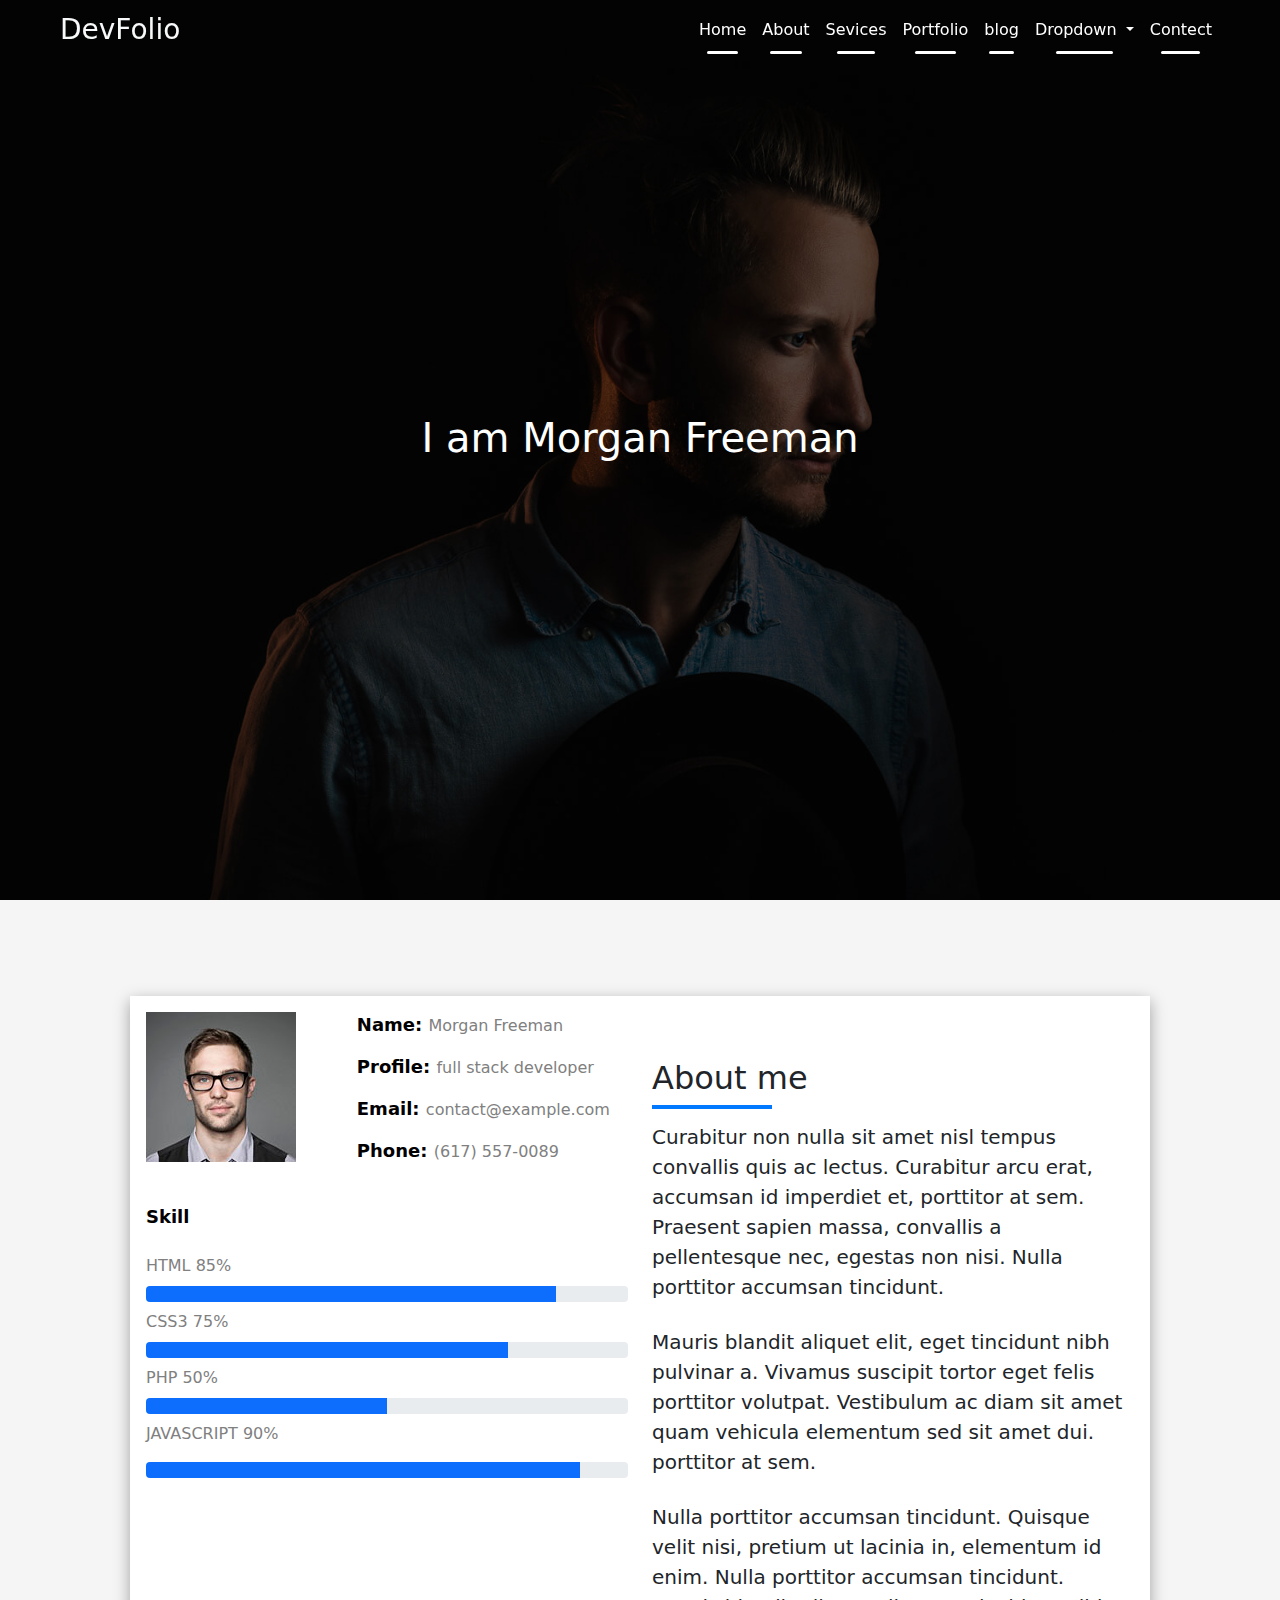
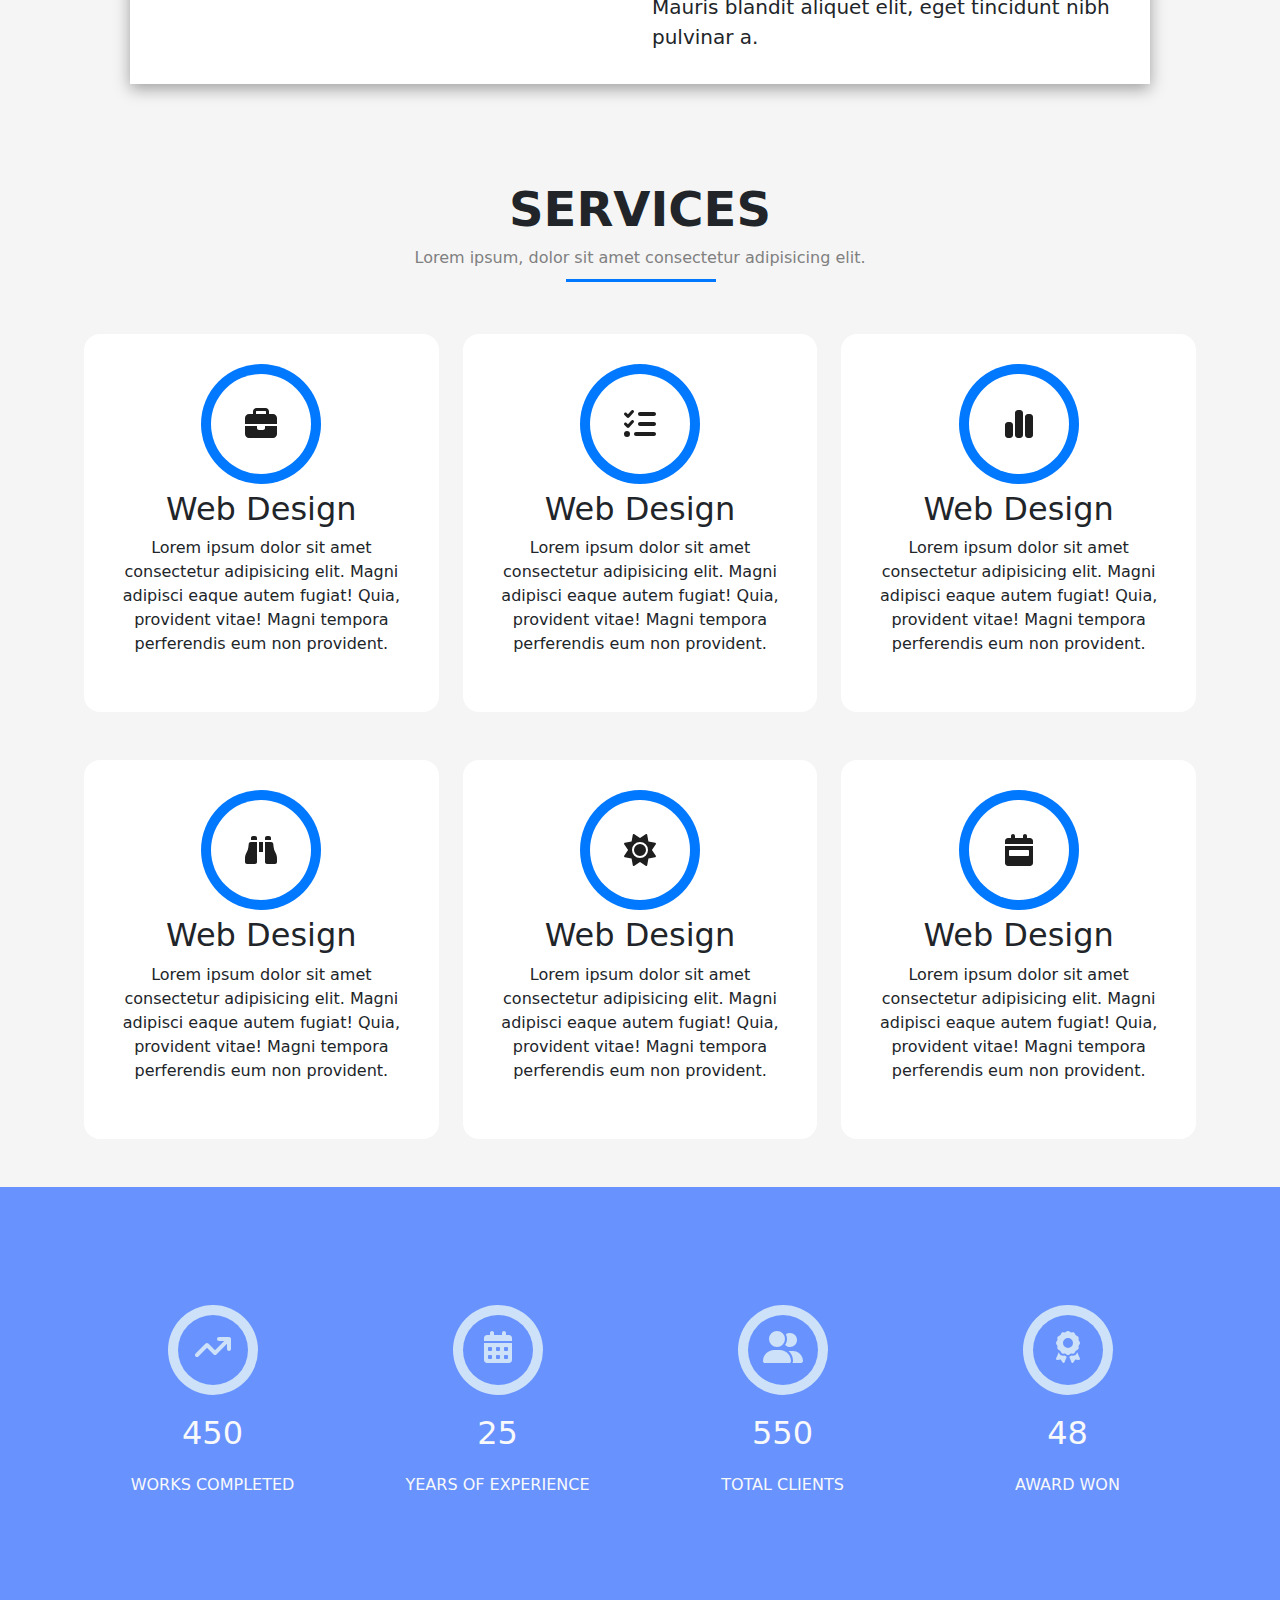
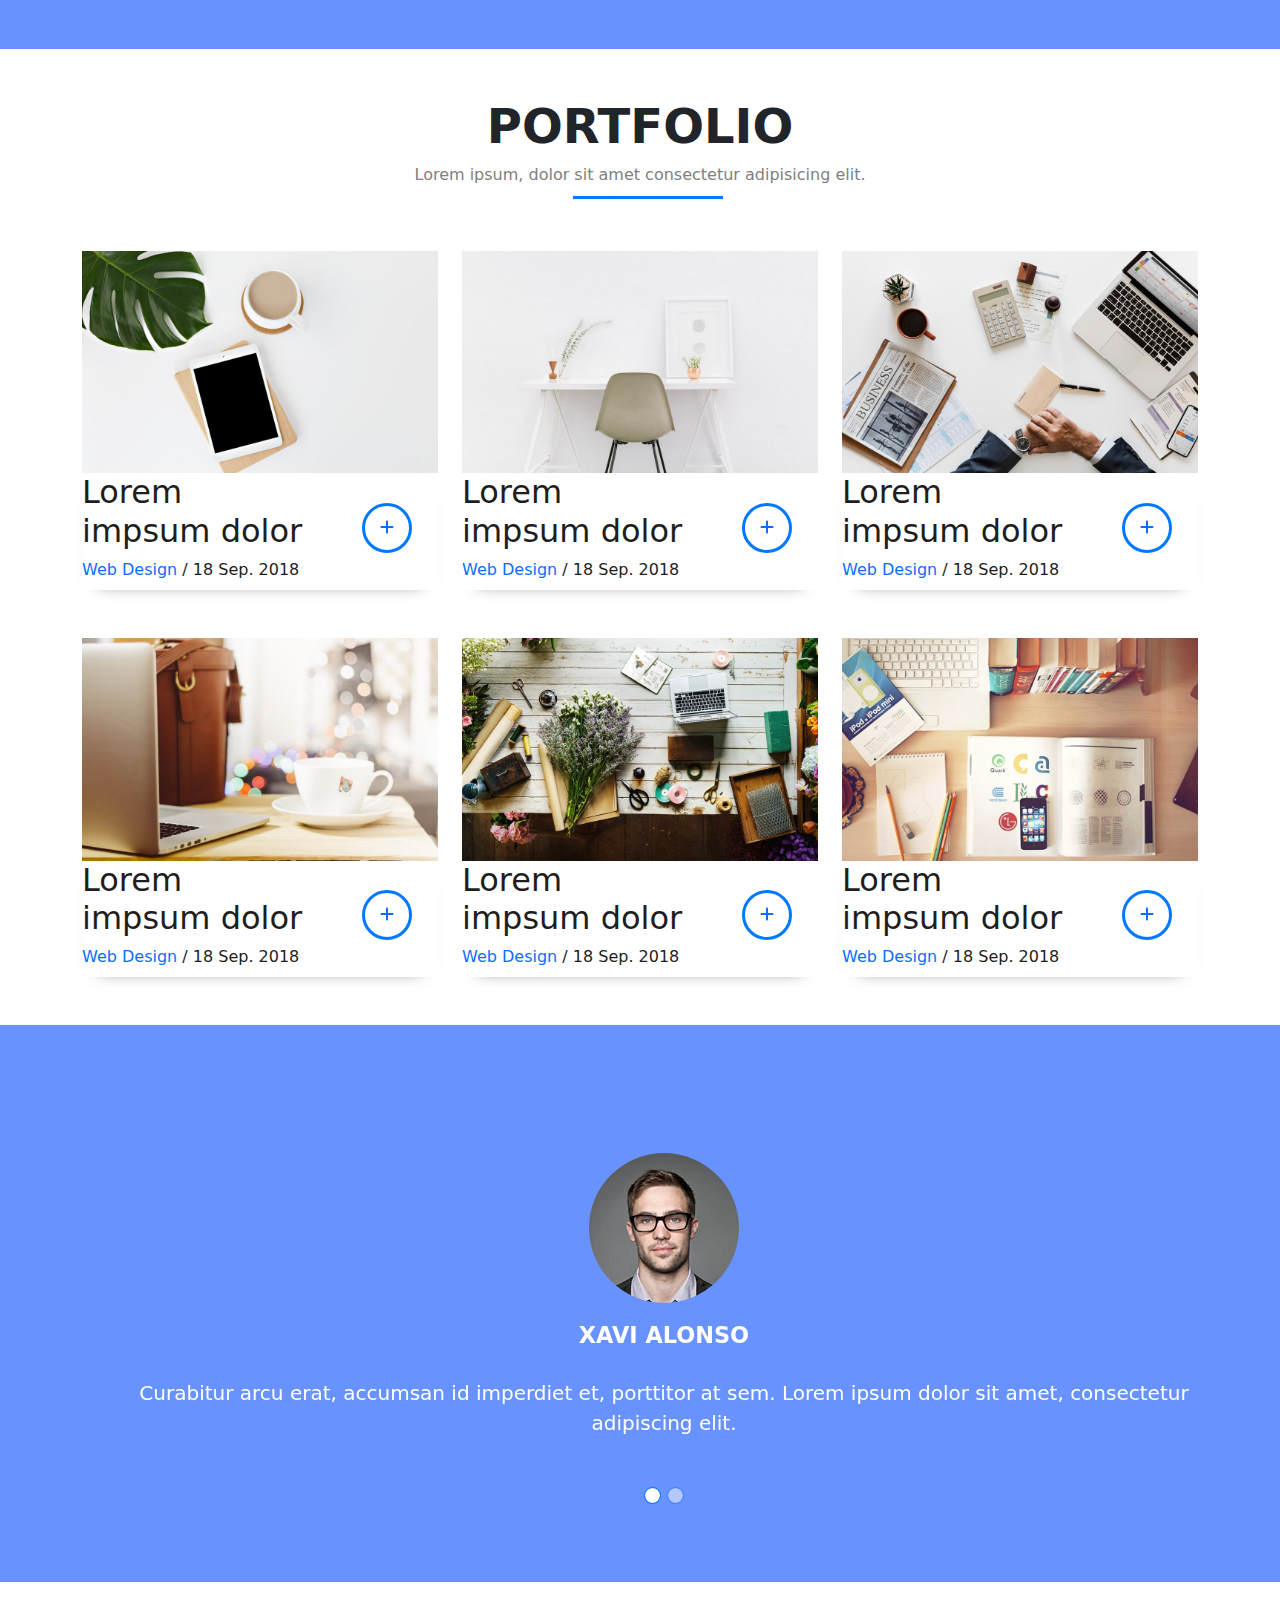
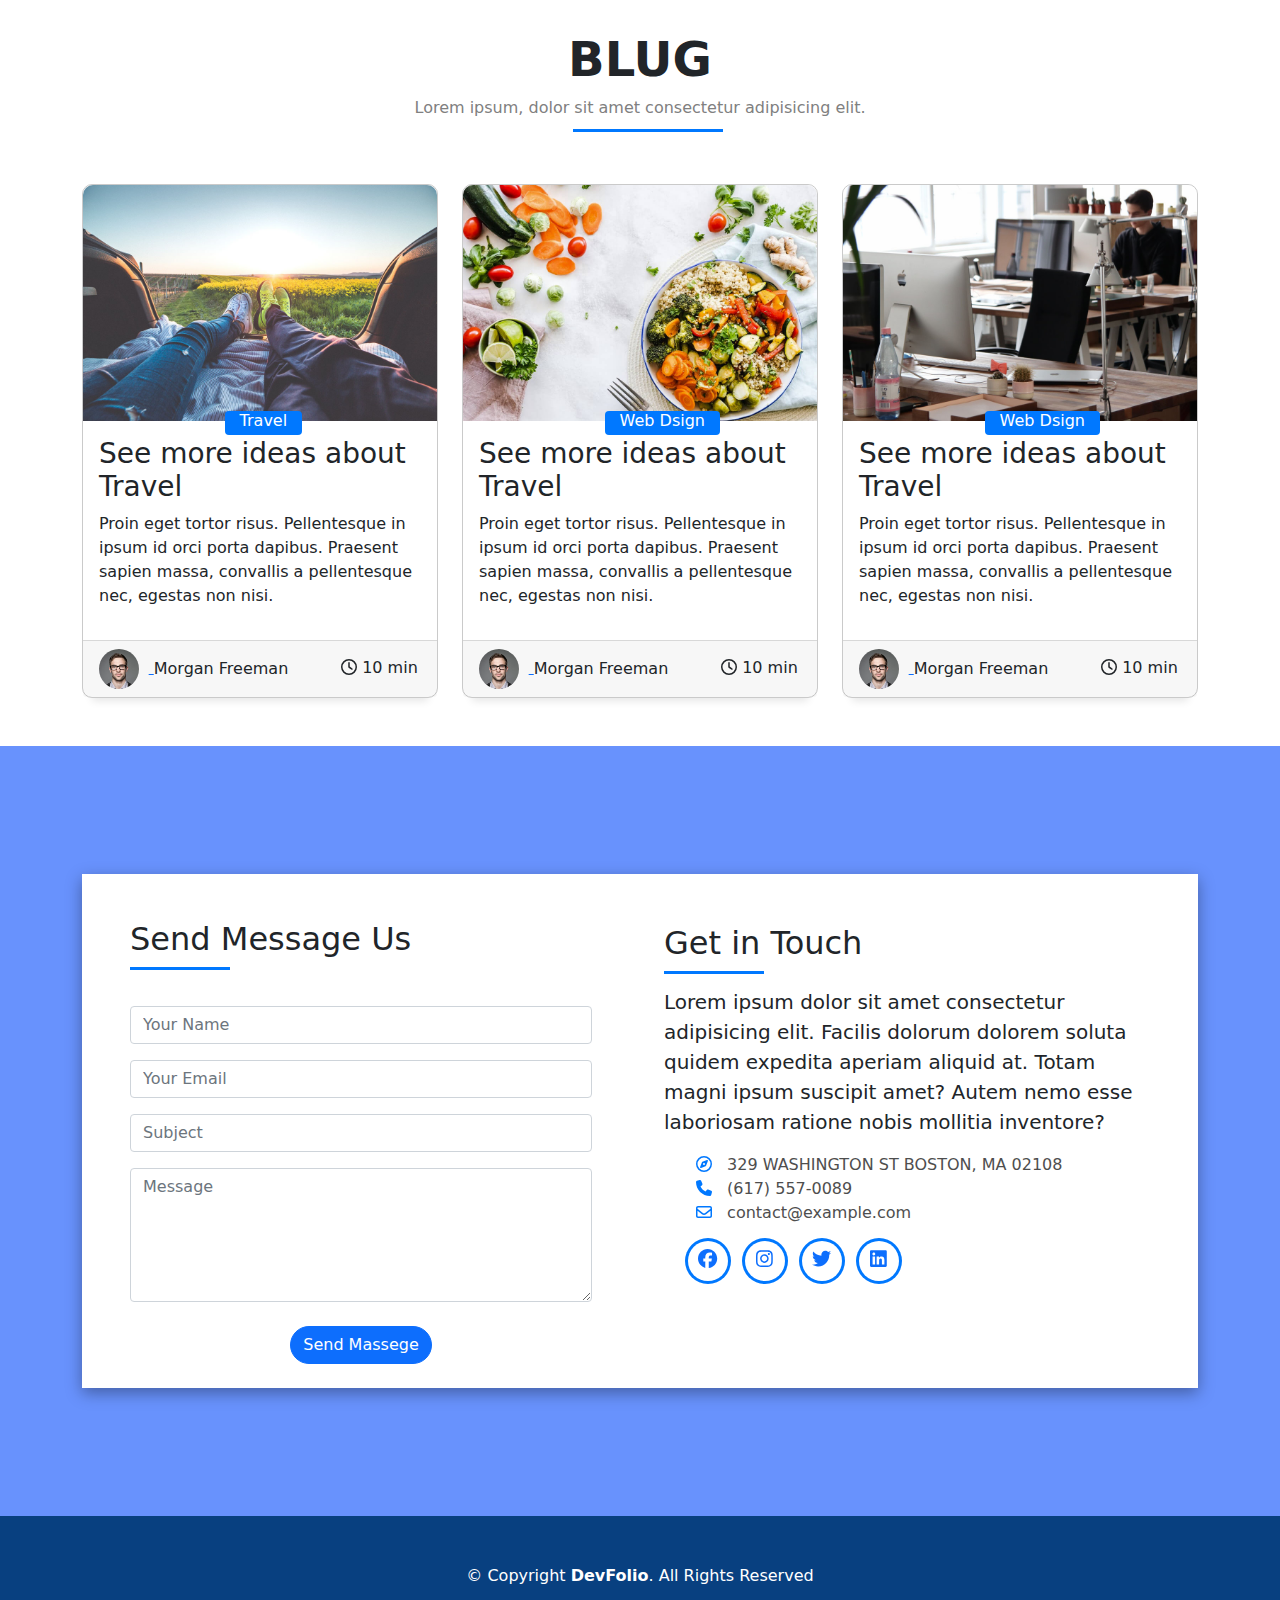
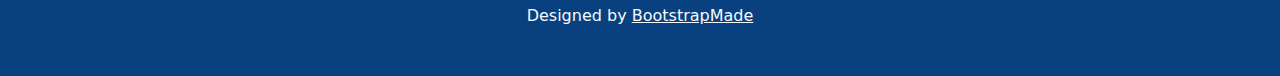
==== index.html @ 478cdac6 "initial commit" ====
<!DOCTYPE html>
<html lang="en">
<head>
    <meta charset="UTF-8">
    <meta name="viewport" content="width=, initial-scale=1.0">
    <link rel="stylesheet" href="bootstrap-5.3.2-dist/css/bootstrap.min.css">
    <link rel="stylesheet" href="bootstrap-5.3.2-dist/css/all.min.css">
    <link rel="stylesheet" href="Css/Stylesheet.css">

    <title>Document</title>
</head>
<body>
    <header >
        <div class="container">
            <nav id="navbar" class="navbar navbar-expand-lg bg-body-tertiary justify-content-between fixed-top px-5">
        <div class="container-fluid">
          <a class="navbar-brand text-light text-bold" href="#">DevFolio</a>
          <button class="navbar-toggler" type="button" data-bs-toggle="collapse" data-bs-target="#Main" aria-controls="Main" aria-expanded="false" aria-label="Toggle navigation">
            <span class="fa-solid fa-bars"></span>
          </button>
          <div class="collapse navbar-collapse justify-content-end " id="Main">
            <ul class="navbar-nav ">
              <li class="nav-item ">
                <a class="nav-link active " aria-current="page" href="#">Home</a>
              </li>
              <li class="nav-item">
                <a class="nav-link  " href="#About">About</a>
              </li>
              <li class="nav-item">
                <a class="nav-link " href="#services">Sevices</a>
              </li>
              <li class="nav-item">
                <a class="nav-link " href="#Portfolio">Portfolio</a>
              </li>
              <li class="nav-item">
                <a class="nav-link " href="#blug">blog</a>
              </li>
              <li class="nav-item dropdown">
                <a class="nav-link dropdown-toggle " href="#" role="button" data-bs-toggle="dropdown" aria-expanded="false">
                  Dropdown
                </a>
                <ul class="dropdown-menu bg-primary">
                  <li><a class="dropdown-item" href="#">Action</a></li>
                  <li><a class="dropdown-item" href="#">Another action</a></li>
                  <li><hr class="dropdown-divider"></li>
                  <li><a class="dropdown-item" href="#">Something else here</a></li>
                </ul>
              </li>
              <li class="nav-item">
                <a class="nav-link " href="#contact">Contect</a>
              </li>
            </ul>
          </div>

        </div>
      </nav>
        </div>
        
    </header>
    <div class="hero route bg-image d-flex align-items-center justify-content-center">
        <div class="layer"></div>

         <div class="hero-content text  ">
        <div class="table-cell">
            <div class="container ">
                <div class=" text-white  "> 
                    <h1 class="hero-title">I am Morgan Freeman</h1>
                    <p class="d-flex justify-content-center">
                        <span class="Auto-Type"></span>
                    </p>
                </div>
              <!--<p class="display-6 color-d">Hello, world!</p>-->
             
              <!-- <p class="pt-3"><a class="btn btn-primary btn js-scroll px-4" href="#about" role="button">Learn More</a></p> -->
            </div>
          </div>
    </div>
    </div>
    <section id="About" class="sec2 sect-pt4 router pt-5 ">
        <div class="container">
            <div class="row p-5 ">
                <div class="col-sm-12">
                    <div class="box-shadow-full p-3">
                        <div class="row">
                            <div class="col-md-6">
                                <div class="row">
                                    <div class="col-sm-6 col-md-5">
                                        <img src="Images/testimonial-2.jpg" alt="" class="image-fluid rounder">
                                    </div>
                                    <div class="col-sm-6 col-md-7">
                                        <div class="about-info">
                                            <p><span class="title-s">Name: </span> <span>Morgan Freeman</span></p>
                                            <p><span class="title-s">Profile: </span> <span>full stack developer</span></p>
                                            <p><span class="title-s">Email: </span> <span>contact@example.com</span></p>
                                            <p><span class="title-s">Phone: </span> <span>(617) 557-0089</span></p>
                                          </div>
                                    </div>
                                </div>
                                <div class="skills">
                                    <p class="title-s my-4">Skill</p>
                                    <span>HTML</span>
                                    <span class="pull-right">85%</span>
                                    <div class="progress my-2">
                                        <div class="progress-bar" role="progressbar" style="width: 85%;" aria-valuenow="85" aria-valuemin="0" aria-valuemax="100"></div>
                                    </div>
                                    <span>CSS3</span>
                                    <span class="pull-right ">75%</span>
                                    <div class="progress my-2">
                                        <div class="progress-bar " role="progressbar" style="width: 75%" aria-valuenow="75" aria-valuemin="0" aria-valuemax="100"></div>
                                      </div>
                                      <span>PHP</span>
                                      <span class="pull-right  ">50%</span>
                                      <div class="progress my-2">
                                        <div class="progress-bar" role="progressbar" style="width: 50%" aria-valuenow="50" aria-valuemin="0" aria-valuemax="100"></div>
                                      </div>
                                      <span>JAVASCRIPT</span>
                                      <span class="pull-right ">90%</span>
                                      <div class="progress my-3">
                                        <div class="progress-bar" role="progressbar" style="width: 90%" aria-valuenow="90" aria-valuemin="0" aria-valuemax="100"></div>
                                      </div>

                                </div>
                            </div>
                            <div class="col-md-6">
                                <div class="about-me pt-4 pt-md-0">
                                    <div class="title-box-2">
                                      <h5 class="title-left ">
                                        About me
                                      </h5>
                                    </div>
                                    <p class="lead">
                                      Curabitur non nulla sit amet nisl tempus convallis quis ac lectus. Curabitur arcu erat, accumsan id
                                      imperdiet et, porttitor
                                      at sem. Praesent sapien massa, convallis a pellentesque nec, egestas non nisi. Nulla
                                      porttitor accumsan tincidunt.
                                    </p>
                                    <p class="lead">
                                      Mauris blandit aliquet elit, eget tincidunt nibh pulvinar a. Vivamus suscipit tortor eget felis
                                      porttitor volutpat. Vestibulum
                                      ac diam sit amet quam vehicula elementum sed sit amet dui. porttitor at sem.
                                    </p>
                                    <p class="lead">
                                      Nulla porttitor accumsan tincidunt. Quisque velit nisi, pretium ut lacinia in, elementum id enim.
                                      Nulla porttitor accumsan
                                      tincidunt. Mauris blandit aliquet elit, eget tincidunt nibh pulvinar a.
                                    </p>
                                  </div>
                            </div>
                        </div>

                    </div>

                </div>
            </div>
        </div>
    </section>
    <section class="services pt-5" id="services">

        <div class="continer mx-4">
            <div class="row">
                <div class="col-md-12 ">
                    <div class="text-center title-box">
                        <h3 class="title-a">Services</h3>
                        <p class="subtitle-a">
                            Lorem ipsum, dolor sit amet consectetur adipisicing elit.
                          </p>
                    </div>
                    
                </div>
            </div>
            <div class="row me-5 ms-5">
                <div class="col-lg-4 col-md-4 col-sm-6">
                    <div class="service-box">
                        <div class="service-ico">
                          <span class="ico-circle"><i class="fa-solid fa-briefcase"></i></span>
                        </div>
                        <div class="service-content">
                          <h2 class="s-title">Web Design</h2>
                          <p class="s-description text-center">
                            Lorem ipsum dolor sit amet consectetur adipisicing elit. Magni adipisci eaque autem fugiat! Quia,
                            provident vitae! Magni
                            tempora perferendis eum non provident.
                          </p>
                        </div>
                      </div>
                </div>
                <div class="col-lg-4 col-md-4 col-sm-6">
                    <div class="service-box">
                        <div class="service-ico">
                          <span class="ico-circle"><i class="fa-solid fa-list-check"></i></span>
                        </div>
                        <div class="service-content">
                          <h2 class="s-title">Web Design</h2>
                          <p class="s-description text-center">
                            Lorem ipsum dolor sit amet consectetur adipisicing elit. Magni adipisci eaque autem fugiat! Quia,
                            provident vitae! Magni
                            tempora perferendis eum non provident.
                          </p>
                        </div>
                      </div>
                </div>
                <div class="col-lg-4 col-md-4 col-sm-6">
                    <div class="service-box">
                        <div class="service-ico">
                          <span class="ico-circle"><i class="fa-solid fa-chart-simple"></i></span>
                        </div>
                        <div class="service-content">
                          <h2 class="s-title">Web Design</h2>
                          <p class="s-description text-center">
                            Lorem ipsum dolor sit amet consectetur adipisicing elit. Magni adipisci eaque autem fugiat! Quia,
                            provident vitae! Magni
                            tempora perferendis eum non provident.
                          </p>
                        </div>
                      </div>
                </div>
                <div class="col-lg-4 col-md-4 col-sm-6">
                    <div class="service-box">
                        <div class="service-ico">
                          <span class="ico-circle"><i class="fa-solid fa-binoculars"></i></span>
                        </div>
                        <div class="service-content">
                          <h2 class="s-title">Web Design</h2>
                          <p class="s-description text-center">
                            Lorem ipsum dolor sit amet consectetur adipisicing elit. Magni adipisci eaque autem fugiat! Quia,
                            provident vitae! Magni
                            tempora perferendis eum non provident.
                          </p>
                        </div>
                      </div>
                </div>
                <div class="col-lg-4 col-md-4 col-sm-6">
                    <div class="service-box">
                        <div class="service-ico">
                          <span class="ico-circle"><i class="fa-solid fa-sun"></i></span>
                        </div>
                        <div class="service-content">
                          <h2 class="s-title">Web Design</h2>
                          <p class="s-description text-center">
                            Lorem ipsum dolor sit amet consectetur adipisicing elit. Magni adipisci eaque autem fugiat! Quia,
                            provident vitae! Magni
                            tempora perferendis eum non provident.
                          </p>
                        </div>
                      </div>
                </div>
                <div class="col-lg-4 col-md-4 col-sm-6">
                    <div class="service-box">
                        <div class="service-ico">
                          <span class="ico-circle"><i class="fa-solid fa-calendar-week"></i></span>
                        </div>
                        <div class="service-content">
                          <h2 class="s-title">Web Design</h2>
                          <p class="s-description text-center">
                            Lorem ipsum dolor sit amet consectetur adipisicing elit. Magni adipisci eaque autem fugiat! Quia,
                            provident vitae! Magni
                            tempora perferendis eum non provident.
                          </p>
                        </div>
                      </div>
                </div>
            </div>
        </div>
    </section>
    <section class="awards">
        <div class="section-counter paralax-mf bg-image " style="background-image: url(Images/counters-bg.jpg);">
         <div class="overlay-mf"></div>
         <div class="container position-relative">
            <div class="row">
                <div class="col-md-3">
                    <div class="counter-box text-center">
                        <div class="counter-ico mb-sm-4">
                            <span class="ico-circle"><i class="fa-solid fa-arrow-trend-up pt-3"></i></span>
                            <div class="counter-num text-light mt-4">
                                <p data-purecounter-start="0" data-purecounter-end="450" data-purecounter-duration="0" class="counter purecounter">450</p>
                                <span class="counter-text">WORKS COMPLETED</span>
                              </div>
                          </div>
                    </div>
                </div>
                <div class="col-md-3">
                    <div class="counter-box text-center">
                        <div class="counter-ico mb-sm-4"> 
                            <span class="ico-circle"><i class="fa-solid fa-calendar-days pt-3"></i></i></span>
                            <div class="counter-num text-light mt-4">
                                <p data-purecounter-start="0" data-purecounter-end="450" data-purecounter-duration="0" class="counter purecounter">25</p>
                                <span class="counter-text">YEARS OF EXPERIENCE</span>
                              </div>
                          </div>
                    </div>
                </div>
                <div class="col-md-3">
                    <div class="counter-box text-center">
                        <div class="counter-ico mb-sm-4">
                            <span class="ico-circle"><i class="fa-solid fa-user-group pt-3"></i></span>
                            <div class="counter-num text-light mt-4">
                                <p data-purecounter-start="0" data-purecounter-end="450" data-purecounter-duration="0" class="counter purecounter">550</p>
                                <span class="counter-text">TOTAL CLIENTS</span>
                              </div>
                          </div>
                    </div>
                </div>
                <div class="col-md-3">
                    <div class="counter-box text-center">
                        <div class="counter-ico mb-sm-4">
                            <span class="ico-circle"><i class="fa-solid fa-award pt-3"></i></span>
                            <div class="counter-num text-light mt-4">
                                <p data-purecounter-start="0" data-purecounter-end="450" data-purecounter-duration="0" class="counter purecounter">48</p>
                                <span class="counter-text">AWARD WON</span>
                              </div>
                          </div>
                    </div>
                </div>
            </div>
         </div>
    </section>
    <section class="Portfolio p-5" id="Portfolio">
        <div class="container">
            <div class="row">
                <div class="col-sm-12">
                    <div class="title-box text-center">
                        <h3 class="title-a">
                            Portfolio
                        </h3>
                        <p class="subtitle-a">
                            Lorem ipsum, dolor sit amet consectetur adipisicing elit.
                        </p>
                    </div>
                </div>
            </div>
            <div class="row">
                <div class="col-md-4 mb-5">
                    <a href=""class="portfolio-lightbox"></a>
                        <div class="work-img">
                          <img src="Images/work-1.jpg" alt="" class="img-fluid">
                        </div>
                        <div class="work-content">
                            <div class="row">
                                <div class="col-md-8">
                                    <h2 class="w-title">Lorem impsum dolor</h2>
                                    <div class="w-more pb-2">
                                        <span class="w-ctegory text-primary">Web Design</span> / <span class="w-date">18 Sep. 2018</span>
                                      </div>
                                </div>
                                <div class="col-md-4 d-flex justify-content-center align-items-center">
                                    <div class="work-ico mb-sm-2">
                                        <a href="portfolio.html"> <span class="fa-solid fa-plus"></span></a>
                                      </div>
                                    
                                </div>
                            </div>
                        </div>
                      
                </div>
                <div class="col-md-4">
                    <a href=""class="portfolio-lightbox"></a>
                        <div class="work-img">
                          <img src="Images/work-2.jpg" alt="" class="img-fluid">
                        </div>
                        <div class="work-content">
                            <div class="row">
                                <div class="col-md-8">
                                    <h2 class="w-title">Lorem impsum dolor</h2>
                                    <div class="w-more pb-2">
                                        <span class="w-ctegory text-primary">Web Design</span> / <span class="w-date">18 Sep. 2018</span>
                                      </div>
                                </div>
                                <div class="col-md-4 d-flex justify-content-center align-items-center">
                                    <div class="work-ico mb-sm-2">
                                        <a href="portfolio.html"> <span class="fa-solid fa-plus"></span></a>
                                      </div>
                                    
                                </div>
                            </div>
                        </div>
                      
                </div>
                <div class="col-md-4">
                    <a href=""class="portfolio-lightbox"></a>
                        <div class="work-img">
                          <img src="Images/work-3.jpg" alt="" class="img-fluid">
                        </div>
                        <div class="work-content">
                            <div class="row">
                                <div class="col-md-8">
                                    <h2 class="w-title">Lorem impsum dolor</h2>
                                    <div class="w-more pb-2">
                                        <span class="w-ctegory text-primary">Web Design</span> / <span class="w-date">18 Sep. 2018</span>
                                      </div>
                                </div>
                                <div class="col-md-4 d-flex justify-content-center align-items-center">
                                    <div class="work-ico mb-sm-2">
                                        <a href="portfolio.html"> <span class="fa-solid fa-plus"></span></a>
                                      </div>
                                    
                                </div>
                            </div>
                        </div>
                      
                </div>
                <div class="col-md-4">
                    <a href=""class="portfolio-lightbox"></a>
                        <div class="work-img">
                          <img src="Images/work-4.jpg" alt="" class="img-fluid">
                        </div>
                        <div class="work-content">
                            <div class="row">
                                <div class="col-md-8">
                                    <h2 class="w-title">Lorem impsum dolor</h2>
                                    <div class="w-more pb-2">
                                        <span class="w-ctegory text-primary">Web Design</span> / <span class="w-date">18 Sep. 2018</span>
                                      </div>
                                </div>
                                <div class="col-md-4 d-flex justify-content-center align-items-center">
                                    <div class="work-ico mb-sm-2">
                                        <a href="portfolio.html"> <span class="fa-solid fa-plus"></span></a>
                                      </div>
                                    
                                </div>
                            </div>
                        </div>
                      
                </div>
                <div class="col-md-4">
                    <a href=""class="portfolio-lightbox"></a>
                        <div class="work-img">
                          <img src="Images/work-5.jpg" alt="" class="img-fluid">
                        </div>
                        <div class="work-content">
                            <div class="row">
                                <div class="col-md-8">
                                    <h2 class="w-title">Lorem impsum dolor</h2>
                                    <div class="w-more pb-2">
                                        <span class="w-ctegory text-primary">Web Design</span> / <span class="w-date">18 Sep. 2018</span>
                                      </div>
                                </div>
                                <div class="col-md-4 d-flex justify-content-center align-items-center">
                                    <div class="work-ico mb-sm-2">
                                        <a href="portfolio.html"> <span class="fa-solid fa-plus"></span></a>
                                      </div>
                                    
                                </div>
                            </div>
                        </div>
                      
                </div>
                <div class="col-md-4">
                    <a href=""class="portfolio-lightbox"></a>
                        <div class="work-img">
                          <img src="Images/work-6.jpg" alt="" class="img-fluid">
                        </div>
                        <div class="work-content">
                            <div class="row">
                                <div class="col-md-8">
                                    <h2 class="w-title">Lorem impsum dolor</h2>
                                    <div class="w-more pb-2">
                                        <span class="w-ctegory text-primary">Web Design</span> / <span class="w-date">18 Sep. 2018</span>
                                      </div>
                                </div>
                                <div class="col-md-4 d-flex justify-content-center align-items-center">
                                    <div class="work-ico mb-sm-2">
                                        <a href="portfolio.html"> <span class="fa-solid fa-plus"></span></a>
                                      </div>
                                    
                                </div>
                            </div>
                        </div>
                      
                </div>
            </div>
        </div>
    </section>
    <section>
        <div class="section-counter paralax-mf bg-image " style="background-image: url(Images/overlay-bg.jpg);">
            <div class="overlay-mf"></div>
            
                <div id="carouselExampleIndicators" class="carousel slide">
                    <div class="carousel-indicators m-auto ps-5">
                      <button type="button" data-bs-target="#carouselExampleIndicators" data-bs-slide-to="0" class="active" aria-current="true" aria-label="Slide 1"></button>
                      <button type="button" data-bs-target="#carouselExampleIndicators" data-bs-slide-to="1" aria-label="Slide 2"></button>
                      
                    </div>
                    <div class="carousel-inner w-100 mx-4">
                        
                      <div class="carousel-item active">
                        <div class="container">
                            <div class="testimonial-box">
                                <div class="author-test">
                                  <img src="Images/testimonial-2.jpg" alt="" class="rounded-circle b-shadow-a d-flex  m-auto">
                                  <span class="author">Xavi Alonso</span>
                                </div>
                                <div class="content-test">
                                  <p class="description lead">
                                    Curabitur arcu erat, accumsan id imperdiet et, porttitor at sem. Lorem ipsum dolor sit amet,
                                    consectetur adipiscing elit.
                                  </p>
                                </div>
                            </div>
                        </div>
                      </div>
                      <div class="carousel-item ">
                        <div class="container">
                            <div class="testimonial-box">
                                <div class="author-test">
                                  <img src="Images/testimonial-4.jpg" alt="" class="rounded-circle b-shadow-a d-flex m-auto">
                                  <span class="author">MARTA SOCERATE</span>
                                </div>
                                <div class="content-test">
                                  <p class="description lead">
                                    Curabitur arcu erat, accumsan id imperdiet et,tempora, vitae officiis minima quisquam distinctio nobis animi accusantium rem recusandae!.
                                  </p>
                                </div>
                              </div>
                        </div>
                      </div>
                     
                      
                    </div>
            </div>
        </div>
    </section>
   <section class="blug pt-5" id="blug">
        <div class="container">
            <div class="row">
                <div class="col-md-12 ">
                    <div class="text-center title-box">
                        <h3 class="title-a">BLUG</h3>
                        <p class="subtitle-a">
                            Lorem ipsum, dolor sit amet consectetur adipisicing elit.
                          </p>
                    </div>
                    
                </div>
            </div>
            <div class="row ">
                <div class="col-md-4 " >
                    <div class="card card-blog card-border">
                        <div class="card-img">
                            <img src="Images/post-1.jpg" alt="" class="img-fluid">
                        </div>
                        <div class="card-body position-relative ">
                        <div class="card-category-box">
                            <div class="card-category">
                              <h6 class="category">Travel</h6>
                            </div>
                          </div>
                          <h3 class="card-title ">See more ideas about Travel</h3>
                          <p class="card-description">
                            Proin eget tortor risus. Pellentesque in ipsum id orci porta dapibus. Praesent sapien massa, convallis
                            a pellentesque nec,
                            egestas non nisi.
                          </p>
                    </div>
                    <div class="card-footer">
                        <div class="post-author position-relative">
                          <a href="#">
                            <img src="Images/testimonial-2.jpg" alt="" class="avatar rounded-circle">
                            </a>
                            <span class="author">Morgan Freeman</span>
                          <span class="clockk" ><i class="fa-regular fa-clock"></i> 10 min</span> 
                          
                        </div>
                       
                      </div>
                    </div>
                    
                </div>
                <div class="col-md-4 " >
                    <div class="card card-blog card-border">
                        <div class="card-img">
                            <img src="Images/post-2.jpg" alt="" class="img-fluid">
                        </div>
                        <div class="card-body position-relative ">
                        <div class="card-category-box">
                            <div class="card-category">
                              <h6 class="category">Web Dsign</h6>
                            </div>
                          </div>
                          <h3 class="card-title ">See more ideas about Travel</h3>
                          <p class="card-description">
                            Proin eget tortor risus. Pellentesque in ipsum id orci porta dapibus. Praesent sapien massa, convallis
                            a pellentesque nec,
                            egestas non nisi.
                          </p>
                    </div>
                    <div class="card-footer">
                        <div class="post-author position-relative">
                          <a href="#">
                            <img src="Images/testimonial-2.jpg" alt="" class="avatar rounded-circle">
                            </a>
                            <span class="author">Morgan Freeman</span>
                          <span class="clockk" ><i class="fa-regular fa-clock"></i> 10 min</span> 
                          
                        </div>
                       
                      </div>
                    </div>
                    
                </div>
                <div class="col-md-4 " >
                    <div class="card card-blog card-border">
                        <div class="card-img">
                            <img src="Images/post-3.jpg" alt="" class="img-fluid">
                        </div>
                        <div class="card-body position-relative ">
                        <div class="card-category-box">
                            <div class="card-category">
                              <h6 class="category">Web Dsign</h6>
                            </div>
                          </div>
                          <h3 class="card-title ">See more ideas about Travel</h3>
                          <p class="card-description">
                            Proin eget tortor risus. Pellentesque in ipsum id orci porta dapibus. Praesent sapien massa, convallis
                            a pellentesque nec,
                            egestas non nisi.
                          </p>
                    </div>
                    <div class="card-footer">
                        <div class="post-author position-relative">
                          <a href="#">
                            <img src="Images/testimonial-2.jpg" alt="" class="avatar rounded-circle">
                            </a>
                            <span class="author">Morgan Freeman</span>
                          <span class="clockk" ><i class="fa-regular fa-clock"></i> 10 min</span> 
                          
                        </div>
                       
                      </div>
                    </div>
                    
                </div>
            </div>
        </div>
   </section>
<section class="contact" id="contact">
    <div class="section-counter paralax-mf bg-image " style="background-image: url(Images/overlay-bg.jpg);">
        <div class="overlay-mf"></div>
        <div class="container Box">
            <div class="row">
                <div class="col-md-12">
                    <div class="box-shadow-full">
                        <div class="row ">
                            <div class="col-md-6 pe-sm-5">
                                <div class="title-box-2 position-relative ms-5">
                                    <h5 class="title-left">
                                      Send Message Us
                                    </h5>
                                  </div>
                                  <div class="ms-5 mt-5 ">
                                    <form class="inputs">
                                      <div class="row">
                                        <div class="col-md-12 mb-3">
                                          <div class="form-group">
                                            <input type="text" name="name" class="form-control" id="name" placeholder="Your Name" required="">
                                          </div>
                                        </div>
                                        <div class="col-md-12 mb-3">
                                          <div class="form-group">
                                            <input type="email" class="form-control" name="email" id="email" placeholder="Your Email" required="">
                                          </div>
                                        </div>
                                        <div class="col-md-12 mb-3">
                                          <div class="form-group">
                                            <input type="text" class="form-control" name="subject" id="subject" placeholder="Subject" required="">
                                          </div>
                                        </div>
                                        <div class="col-md-12">
                                          <div class="form-group">
                                            <textarea class="form-control" name="message" rows="5" placeholder="Message" required=""></textarea>
                                          </div>
                                        </div>
                                        
                                        <div class="col-md-12 text-center my-4">
                                            <button type="button" class="btn btn-primary">Send Massege</button>
                                        </div>
                                      </div>
                                    </form>
                                  </div>
                            </div>
                            <div class="col-md-6 pb-sm-4 ps-sm-4 pe-sm-5">
                                <div class="title-box-2 pt-4 pt-md-0">
                                  <h5 class="title-right position-relative">
                                    Get in Touch
                                  </h5>
                                </div>
                                <div class="more-info">
                                  <p class="lead">
                                    Lorem ipsum dolor sit amet consectetur adipisicing elit. Facilis dolorum dolorem soluta quidem
                                    expedita aperiam aliquid at.
                                    Totam magni ipsum suscipit amet? Autem nemo esse laboriosam ratione nobis
                                    mollitia inventore?
                                  </p>
                                  <ul class="list-ico">
                                    <li> <span ><i class="fa-regular fa-compass"></i></span> 329 WASHINGTON ST BOSTON, MA 02108</li>
                                    <li><span ><i class="fa-solid fa-phone"></i></span> (617) 557-0089</li>
                                    <li><span ><i class="fa-regular fa-envelope"></i></span> contact@example.com</li>
                                  </ul>
                                  
                                </div>
                                <div class="socials ">
                                    <div class="container">
                                        <div class="row">
                                            <div class="col-lg-3 col-md-6 xxx ">
                                                <div class="ico-cicle d-flex justify-content-center align-items-center">
                                                    <a href="https://www.facebook.com/"><i class="fa-brands fa-facebook "></i></a>
                                                    
                                                </div>
                                            </div>
                                            <div class="col-lg-3 col-md-6 xxx">
                                                <div class="ico-cicle d-flex justify-content-center align-items-center">
                                                    <a href="https://www.instagram.com/?hl=ar"><i class="fa-brands fa-instagram"></i></a>
                                                </div>
                                            </div>
                                            <div class="col-lg-3 col-md-6 xxx">
                                                <div class="ico-cicle d-flex justify-content-center align-items-center">
                                                    <a href="https://twitter.com/?lang=ar"><i class="fa-brands fa-twitter"></i></a>
                                                </div>
                                            </div>
                                            <div class="col-lg-3 col-md-6 xxx">
                                                <div class="ico-cicle d-flex justify-content-center align-items-center">
                                                    <a href="https://www.linkedin.com/"><i class="fa-brands fa-linkedin"></i></a>
                                                </div>
                                            </div>
                                        </div>
                                    </div>
                                </div>
                              </div>
                        </div>
                    </div>
                </div>
            </div>
        </div>
    </div>

</section>
<footer class="text-center pt-5 pb-5">
    <div class="container">
      <div class="row">
        <div class="col-sm-12">
          <div class="copyright-box">
            <p class="copyright">© Copyright <strong>DevFolio</strong>. All Rights Reserved</p>
            <div class="credits text-light">
                <span class="text-light"> Designed by </span>
             <a href="https://bootstrapmade.com/" class="text-light"> BootstrapMade</a>
            </div>
          </div>
        </div>
      </div>
    </div>
  </footer> 

    
    <script src="bootstrap-5.3.2-dist/js/bootstrap.bundle.min.js"></script>
    <script src="bootstrap-5.3.2-dist/js/all.min.js"></script>
    <script>
        window.addEventListener("scroll",function(){
            var nav =document.querySelector("nav");
            nav.classList.toggle("navbar-scrolled", window.scrollY >= 20)
        })
    </script>
</body>
</html>
---- Css/Stylesheet.css ----
/* Start Header*/
body{
    padding: 0;
    margin: 0;
    overflow-x: hidden;
}
.navbar{
    transition: all 0.5s;
}
.navbar-scrolled{
    background-color: #084080;
   
}

.navbar-brand{
    font-size: 28px;
    line-height: 34px;
}
.navbar-toggler {
    color: white;
    font-size: 25px;
    border-color: white;
}
.navbar-nav .nav-item a{
    color: white;
    text-decoration: none; 
    position: relative;
}
.navbar-nav .nav-item a::before{
    position: absolute;
    content: '';
    height: 3px;
    bottom: -4px; 
    border-radius: 5px;
    margin: 0 auto;
	left: 0;
    right: 0;
	width: 50%;
	background: white;
	-o-transition:.5s;
  	-ms-transition:.5s;
    -moz-transition:.5s;
    -webkit-transition:.5s;
    transition:.5s;
}
.navbar-nav .nav-item a:hover:before{
    width: 80%;
    background: rgb(75, 65, 65);
   
  }
.layer{
  width: 100%;
  position: absolute;
  top: 0;
  right: 0;
  left: 0;
  bottom: 0;
  background-color: rgba(0, 0, 0, 0.6);
}
.hero{
    position: relative;
    height: 100vh; 
    background-image:url(../Images/hero-bg.jpg);
    background-size: 100% 100%;
}
.bg-image {
    background-repeat: no-repeat;
    background-attachment: fixed;
    background-size: cover;
    background-position: center center;
}
  .hero-content{
    z-index: 99;
}
  .table-cell p{
    font-size: 40px;
    line-height: 60px;
}
  .Auto-Type::after {
    content: "";
    animation: photographer 3s infinite alternate-reverse;
}

/* End Header*/


/* Start Section 2*/
.sec2,.services{
    background-color: #F5F5F5;
}
.box-shadow-full{
    background-color: white;
    box-shadow: rgba(0, 0, 0, 0.35) 0px 5px 15px;
}
.sec2 span{
    color: gray;
}
.title-s{
    color: black !important;
    font-weight: 700;
    font-size: 18px;
    line-height: 26px;
}
.lead {
    font-size: 1.25rem;
    font-weight: 300;
    margin-top: 25px;
  }
  .about-me h5{
    font-size: 2rem;
    line-height: 2.3rem;
    position: relative;
  }
  .about-me h5::before{
    content: " ";
    height: 4px;
    position: absolute;
    background-color:#0078ff;
    width: 120px;
    bottom: -12px;
    
  }
/* End Section 2*/

/* Start Section 3*/
.title-box{
    margin-bottom: 4rem;
}
.title-box h3{
    text-transform: uppercase;
    font-weight: 700;
    font-size: 3rem;
    line-height: 58px;
}
.subtitle-a{
    color: gray;
    position: relative;
}
.subtitle-a::before{
    content: " ";
    position: absolute;
    height: 3px;
    text-align: center;
    background-color:#0078ff;
    width: 150px;
    bottom: -12px;
    left: 44%;
}
.service-box {
    background-color: #fff;
    padding: 2.5rem 1.3rem;
    border-radius: 1rem;
    margin-bottom: 3rem;
    text-align: center;
}
.service-box .service-ico {
    margin-bottom: 1rem;
    color: #1e1e1e;
  }
.service-box .ico-circle {
  transition: all 500ms ease;
  display: inline-flex;
  align-items: center;
  justify-content: center;
}
.ico-circle {
  height: 100px;
  width: 100px;
  font-size: 2rem;
  border-radius: 50%;
  line-height: 1.55;
  margin: 0 auto;
  text-align: center;
  box-shadow: 0 0 0 10px #0078ff;
  display: block;
}
.service-box span:hover{
    box-shadow: 0 0 0 10px #f0f1f2;
    background-color: #0078ff;
    
}
.ico-circle:hover{
    color: white;
}
/* End Section 3*/


/* Start Section award*/

.paralax-mf {
    position: relative;
    padding: 8rem 0;
}
.overlay-mf {
  width: 100%;
  position: absolute;
  top: 0;
  right: 0;
  left: 0;
  bottom: 0;
  background-color: rgba(4, 74, 251, 0.6);
  }
.counter-num p{
    font-size: 2rem;
    line-height: 3rem;
}
.counter-num span{
    font-size: 1rem;
    line-height: 1.5rem;
}
.awards .ico-circle{
    color: #CDE1F8;
    height: 70px;
    width: 70px;
    font-size: 2rem;
    box-shadow: 0 0 0 10px #CDE1F8;
}
/* End Section award*/
/* Start Section Portfolio*/
.work-content{
    box-shadow: 0px 10px 15px -16px #6e6e6e;
    list-style: none;
   
}
.w-title,
.w-more {
    color: #1e1e1e;
   list-style: none;
}
.work-ico{
    border: solid 3px #0078ff;
    width: 50px;
    height: 50px;
    border-radius: 50%;
    display: flex;
    align-items: center;
    justify-content: center;
    
}
.work-ico a i{
    display: inline-flex;
    float: right;

}
.work-ico i{
    width: 100px;
    height: 100px;
    
}
.work-img{
        overflow: hidden;
}
.work-img img {
    transition: all 1s;
}
.work-img img:hover{
    transform: scale(1.4);
}

/* End Section Portfolio*/
.testimonial-box {
    color: #fff;
    text-align: center;
  }
.testimonial-box .author {
    color: #fff;
    text-transform: uppercase;
    font-weight: 600;
    margin: 1rem 0;
    display: block;
    font-size: 1.4rem;
  }
/* Start Section Blog*/
.card-blog {
    margin-bottom: 3rem;
    box-shadow: 0 13px 8px -10px rgba(0, 0, 0, 0.1);
  }
  .category{
    padding: 5px 10px 5px 5px;
    color: #f6f6f6;
    position: absolute;
    top: -10px;
    left: 40%;
    display: inline-block;
    color: #fff;
    padding: 0 15px 5px;
    overflow: hidden;
    background-color: #0078ff;
    border-radius: 4px;
    font-weight: 300;
  }
  .post-author a img{
    margin-right: 3%;
    width: 40px;
    height: 40px;
    border-radius: 50%;

  }
  .card-img img{
    border-top-left-radius: 10px;
    border-top-right-radius: 10px;
  }
.card-border{
    border: solid 1px #cacaca;
    border-radius: 10px;
}
.post-date {
    color: #4e4e4e;
    display: inline-block;
  }
  .clockk{
   position: absolute;
   right: 1%;
   top: 7px;
  }
  /* End Section Blog*/
.title-left,
.title-right {
    margin-top: 10%;
    font-size: 2rem;
    line-height: 38px;
    font-weight: 500;
}
  .title-left::before{
    content: " ";
    position: absolute;
    height: 3px;
    text-align: center;
    background-color:#0078ff;
    width: 100px;
    bottom: -12px;
    left:0;
  }
  .title-right::before{
    content: " ";
    position: absolute;
    height: 3px;
    text-align: center;
    background-color:#0078ff;
    width: 100px;
    bottom: -12px;
    left:0;
  }
 .inputs button{
    border-radius: 2rem;
 }
 .Box{
    position: relative;
    z-index: 999;
 }
 .list-ico span {
    color: #0078ff;
    margin-right: 10px;
    
  }
  .more-info ul li{
    color: #4e4e4e;
    text-decoration: none;
    list-style: none;
  }
.ico-cicle{
height: 40px;
  width: 40px;
  font-size: 1.2rem;
  border-radius: 50%;

  box-shadow: 0 0 0 3px #0078ff;
  transition: all 500ms ease;
  color: #0078ff;
}
.ico-cicle:hover{
    box-shadow: 0 0 0 3px #ffffff;
    background-color: #0078ff;

}
.ico-cicle a:hover{
    color: #f6f6f6;
}
.xxx{
    width: 12%;
}
/* Start Section SubHTML*/
.table-cell2{
    padding-top: 30%;
    
}
.table-cell2 h2{
    font-size: 56px;
    font-weight: 600;
    line-height: 67px;
    z-index: 99999;
    color: #f7f7f7;
}
.breadcrumb li{
    z-index: 99999;
    color: #f7f7f7 !important;
}
.breadcrumb li a{
    text-decoration: none;
    color: gray;
}
.breadcrumb li a:hover{
    color:rgb(234, 94, 94);
}
.Portfolio-ditales{
    background-color: #F0F0F0;
   
}
.carousel{
    position: relative;
}
.carousel-indicators{
    position: absolute;
    bottom: -50px;

}
.carousel-indicators button[type="button"]{
    width: 15px;
    height: 15px;
    border-radius: 50%;
    border: solid 1px #0078ff;
}
.portfolio-info ul li{
    text-decoration: none;
    list-style: none;
}
.portfolio-info{
    background-color: #F5F5F5;
    padding: 15px;
    box-shadow: rgba(100, 100, 111, 0.2) 0px 7px 29px 0px;
}
footer{
    background-color: #084080;
    color: white;
}
/* end Section SubHTML*/
@keyframes photographer {
    0% {
        content: "p|";
    }
    5% {
        content: "ph|";
    }

    10% {
        content: "pho|";
    }
    15% {
        content: "phot|";
    }

   20% {
        content: "photo|";
    }

    25% {
        content: "photog|";
    }

    30% {
        content: "photogr|";
    }

    35% {
        content: "photogra|";
    }

    40% {
        content: "photograp|";
    }

    45% {
        content: "photograph|";
    }

    50% {
        content: "photographer|";
    }
    55% {
        content: "D|";
    }
    60% {
        content: "De|";
    }
    65% {
        content: "Des|";
    }
    70% {
        content: "Desi|";
    }
    75% {
        content: "Desig|";
    }
    80% {
        content: "Design|";
    }
    85% {
        content: "Designe|";
    }
    90% {
        content: "Designer|";
    }
    100% {
        content: "Designer..|";
    }
   



}
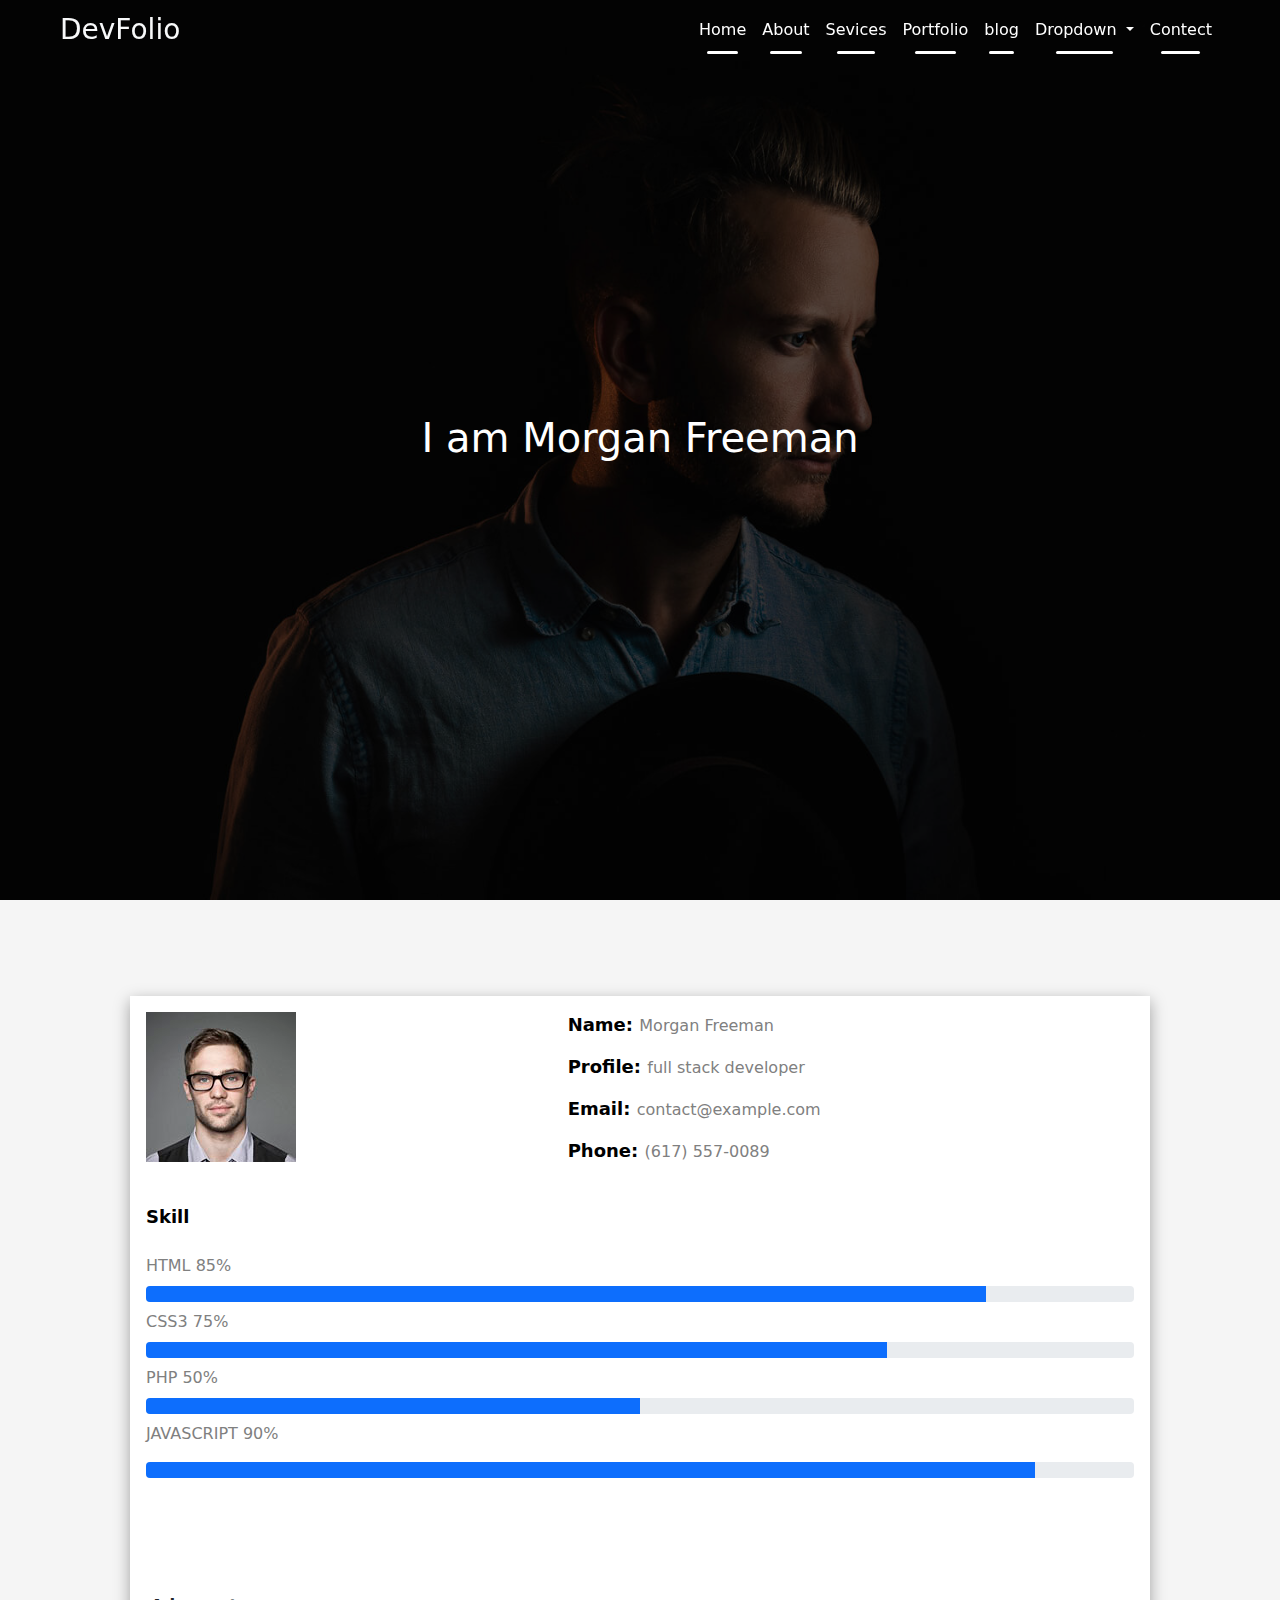
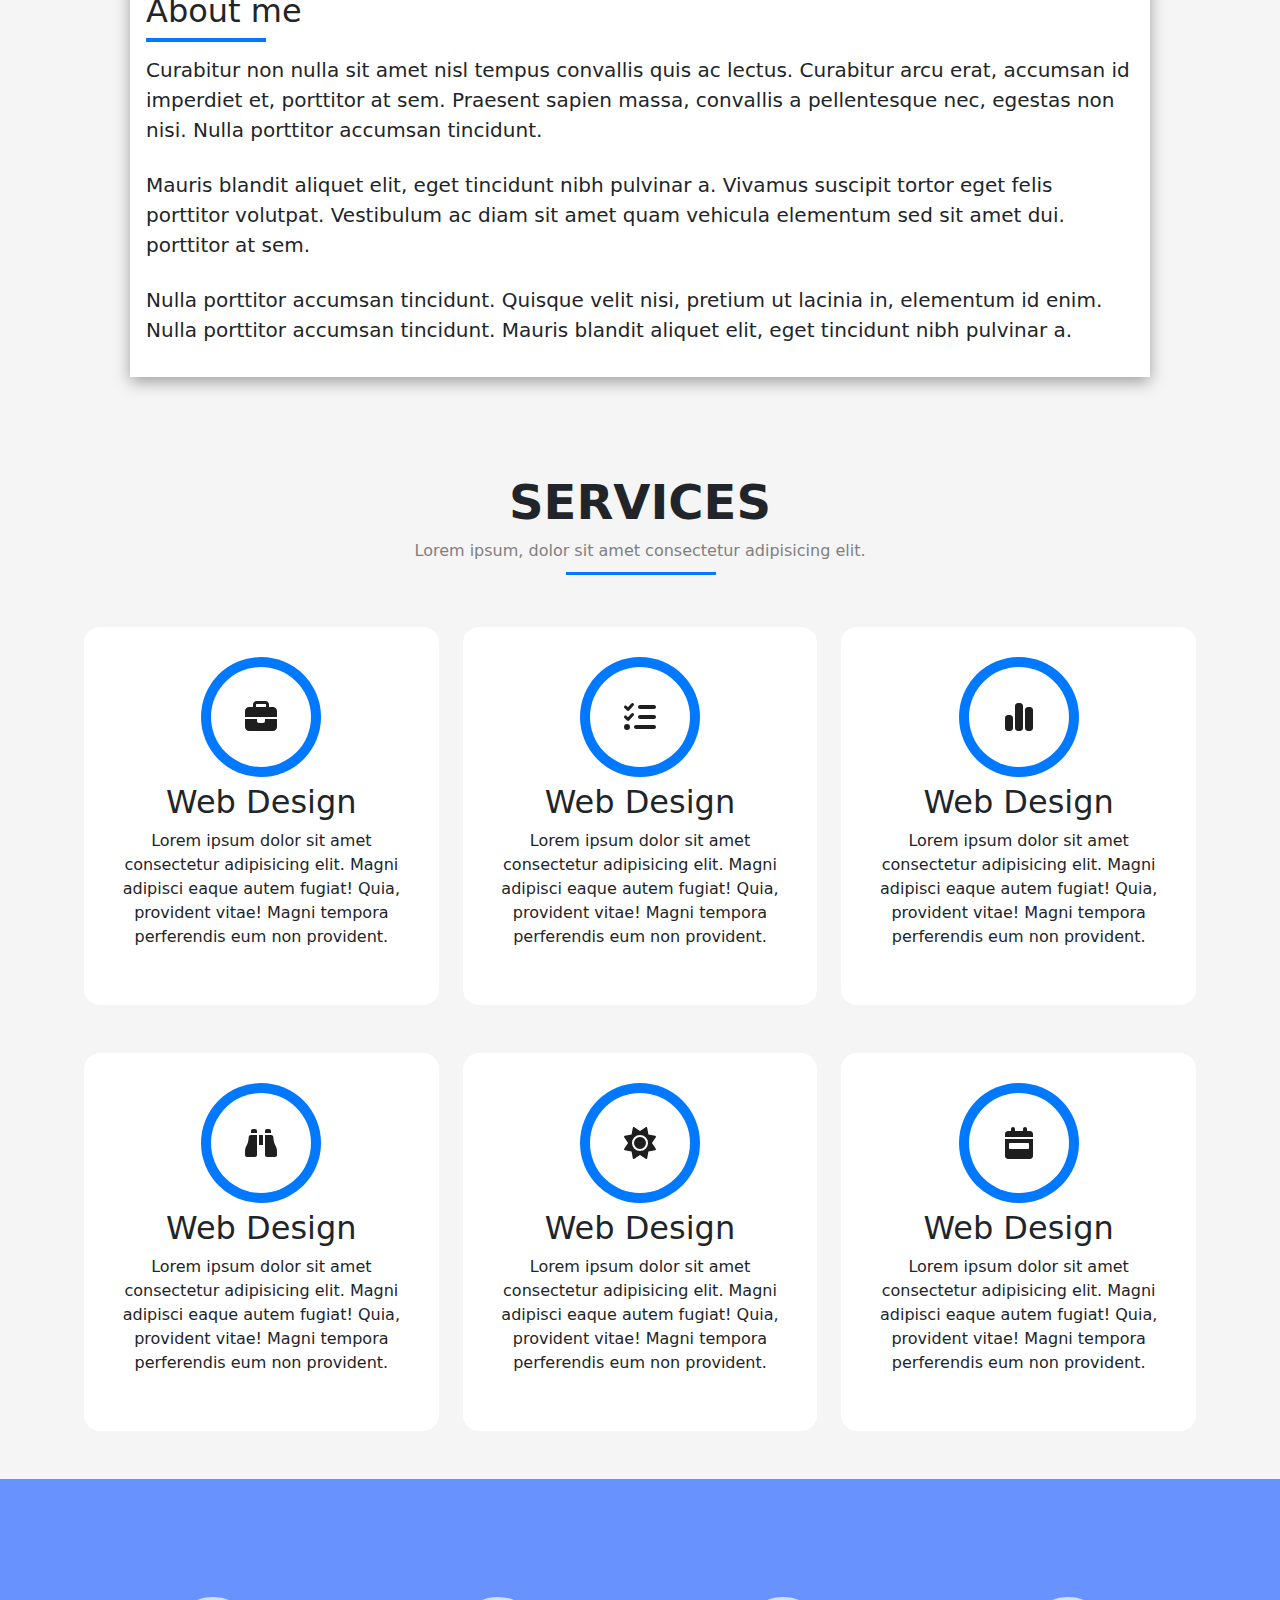
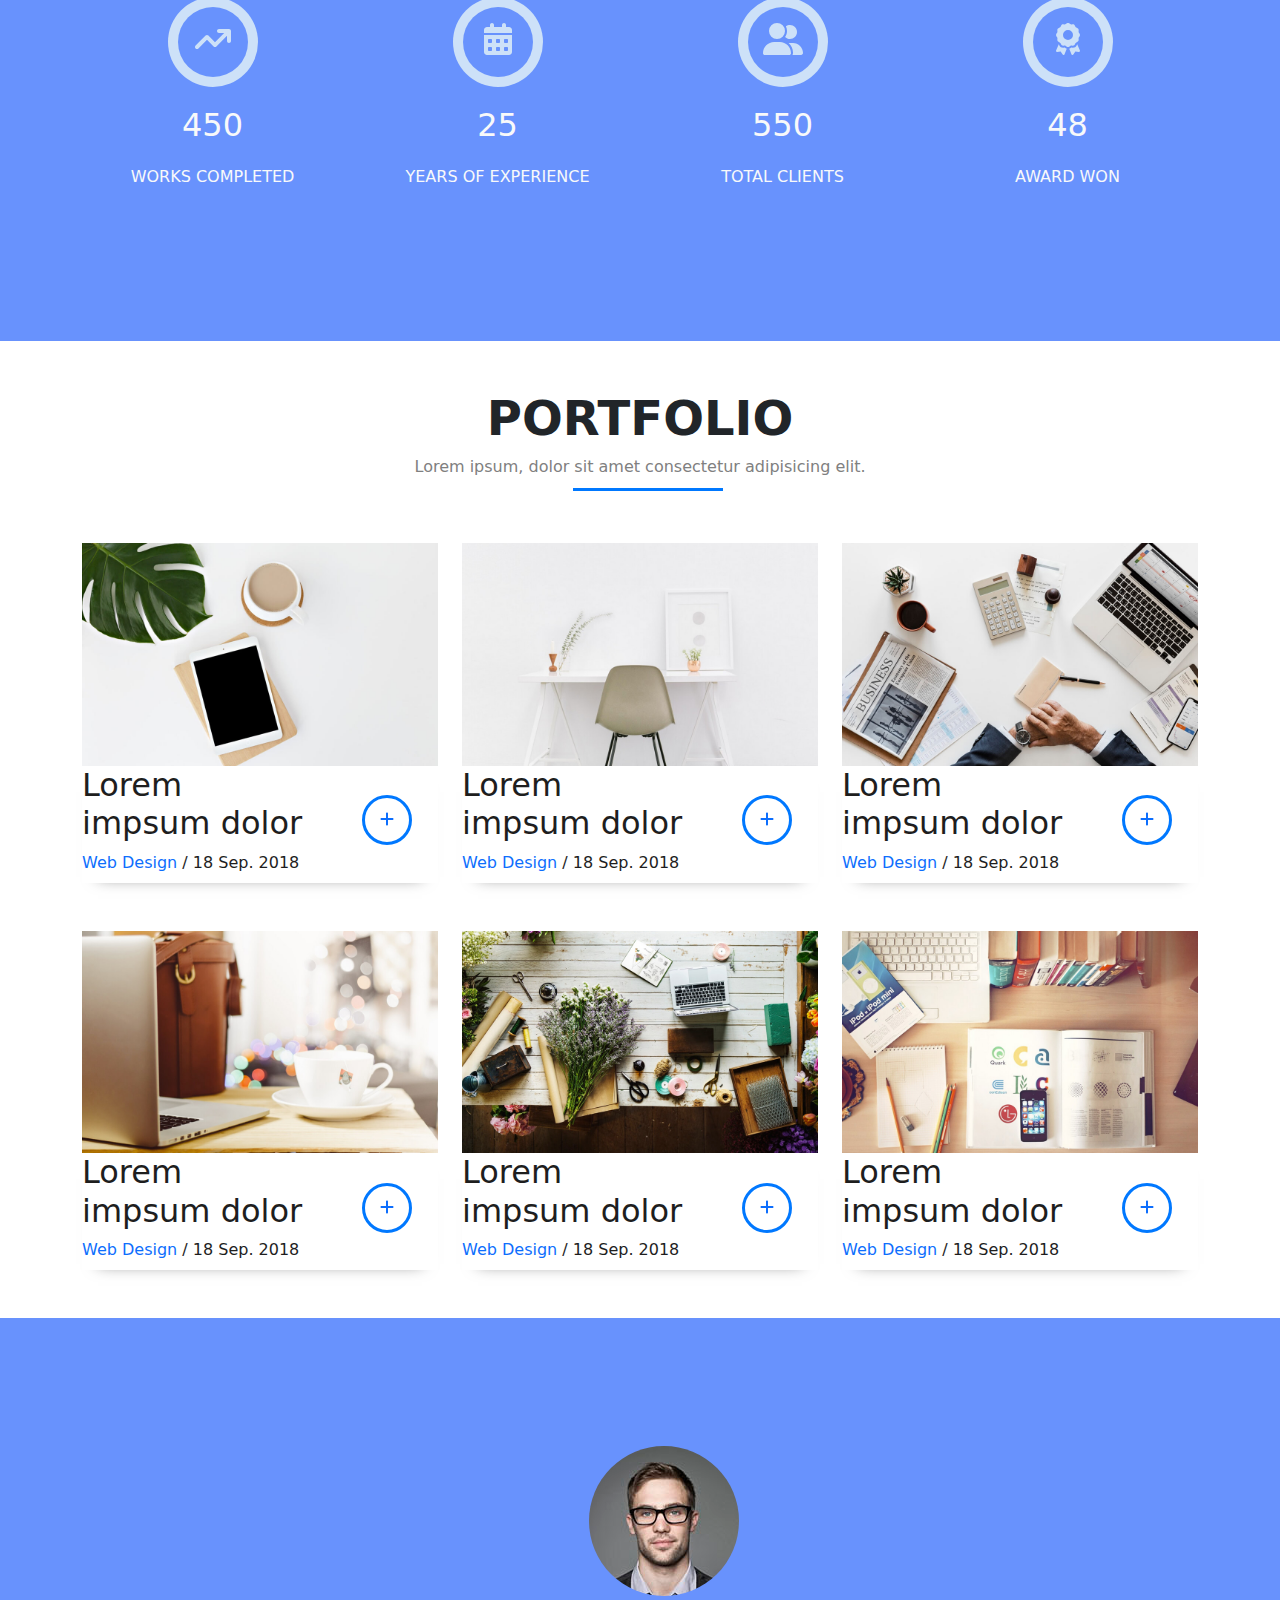
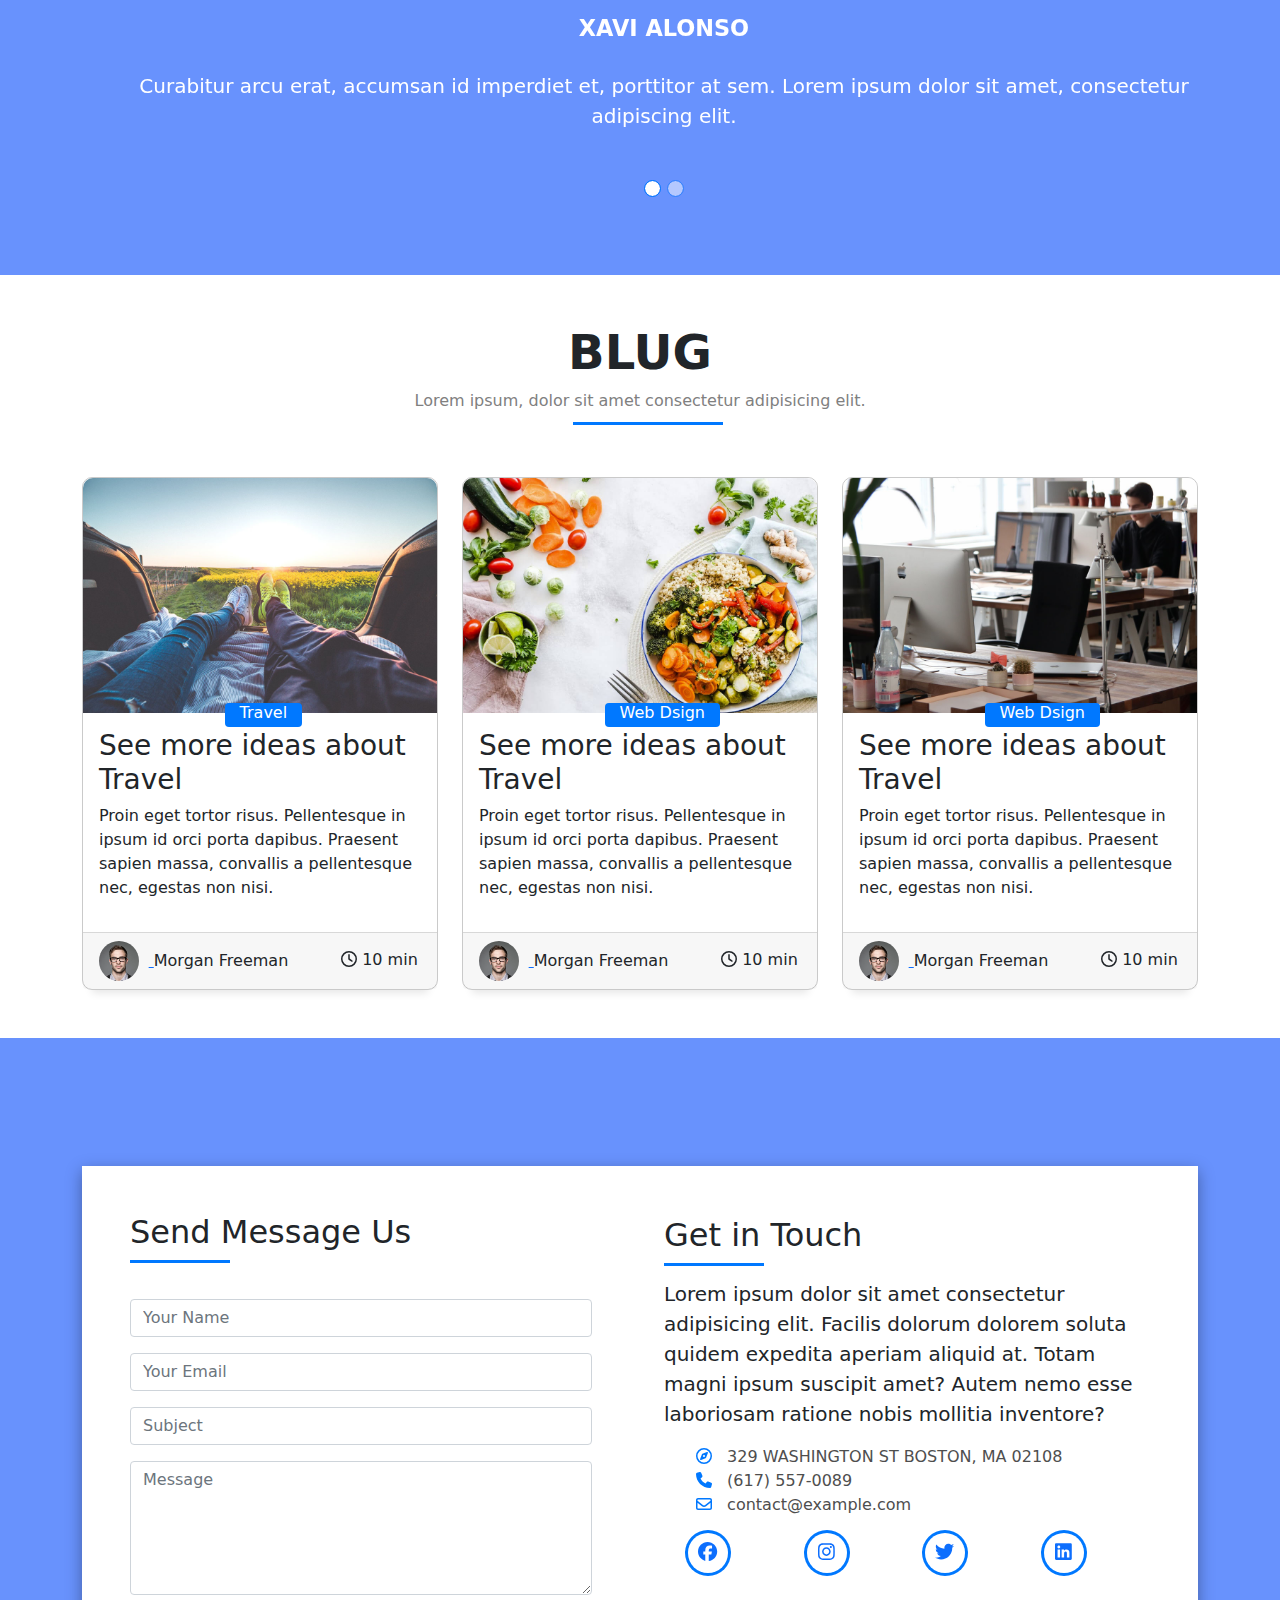
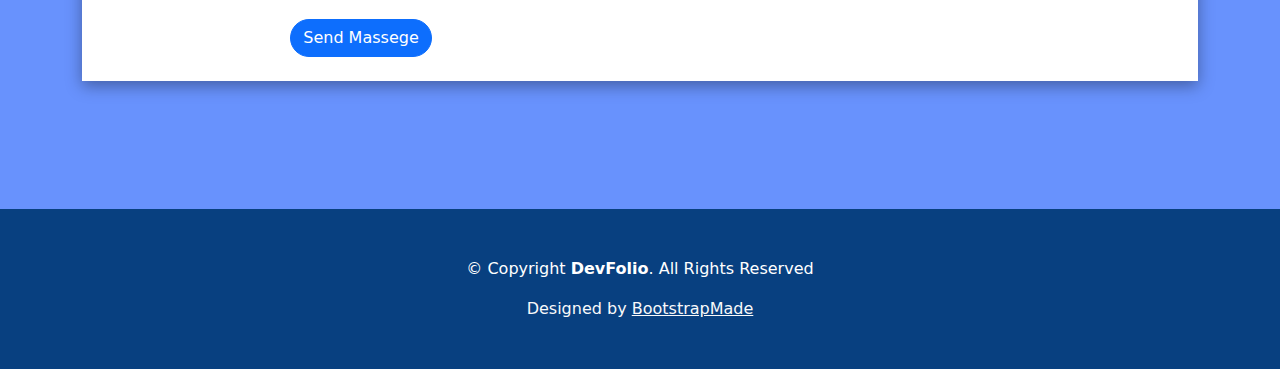
==== commit 7e7ada83: "Devolio" ====
--- a/index.html
+++ b/index.html
@@ -6,8 +6,8 @@
     <link rel="stylesheet" href="bootstrap-5.3.2-dist/css/bootstrap.min.css">
     <link rel="stylesheet" href="bootstrap-5.3.2-dist/css/all.min.css">
     <link rel="stylesheet" href="Css/Stylesheet.css">
-
-    <title>Document</title>
+    <link rel="icon" href="Images/icon.png">
+    <title>Devolio</title>
 </head>
 <body>
     <header >
@@ -82,7 +82,7 @@
                 <div class="col-sm-12">
                     <div class="box-shadow-full p-3">
                         <div class="row">
-                            <div class="col-md-6">
+                            <div class="col-md-12">
                                 <div class="row">
                                     <div class="col-sm-6 col-md-5">
                                         <img src="Images/testimonial-2.jpg" alt="" class="image-fluid rounder">
@@ -121,7 +121,7 @@
 
                                 </div>
                             </div>
-                            <div class="col-md-6">
+                            <div class="col-md-12">
                                 <div class="about-me pt-4 pt-md-0">
                                     <div class="title-box-2">
                                       <h5 class="title-left ">
@@ -700,23 +700,23 @@
                                 <div class="socials ">
                                     <div class="container">
                                         <div class="row">
-                                            <div class="col-lg-3 col-md-6 xxx ">
+                                            <div class="col-lg-3 col-md-3">
                                                 <div class="ico-cicle d-flex justify-content-center align-items-center">
                                                     <a href="https://www.facebook.com/"><i class="fa-brands fa-facebook "></i></a>
                                                     
                                                 </div>
                                             </div>
-                                            <div class="col-lg-3 col-md-6 xxx">
+                                            <div class="col-lg-3 col-md-3">
                                                 <div class="ico-cicle d-flex justify-content-center align-items-center">
                                                     <a href="https://www.instagram.com/?hl=ar"><i class="fa-brands fa-instagram"></i></a>
                                                 </div>
                                             </div>
-                                            <div class="col-lg-3 col-md-6 xxx">
+                                            <div class="col-lg-3 col-md-3 ">
                                                 <div class="ico-cicle d-flex justify-content-center align-items-center">
                                                     <a href="https://twitter.com/?lang=ar"><i class="fa-brands fa-twitter"></i></a>
                                                 </div>
                                             </div>
-                                            <div class="col-lg-3 col-md-6 xxx">
+                                            <div class="col-lg-3 col-md-3 ">
                                                 <div class="ico-cicle d-flex justify-content-center align-items-center">
                                                     <a href="https://www.linkedin.com/"><i class="fa-brands fa-linkedin"></i></a>
                                                 </div>
--- a/Css/Stylesheet.css
+++ b/Css/Stylesheet.css
@@ -6,6 +6,7 @@
 }
 .navbar{
     transition: all 0.5s;
+    text-align: center;
 }
 .navbar-scrolled{
     background-color: #084080;
@@ -47,7 +48,11 @@
     width: 80%;
     background: rgb(75, 65, 65);
    
-  }
+}
+
+
+
+
 .layer{
   width: 100%;
   position: absolute;
@@ -376,9 +381,7 @@
 .ico-cicle a:hover{
     color: #f6f6f6;
 }
-.xxx{
-    width: 12%;
-}
+
 /* Start Section SubHTML*/
 .table-cell2{
     padding-top: 30%;
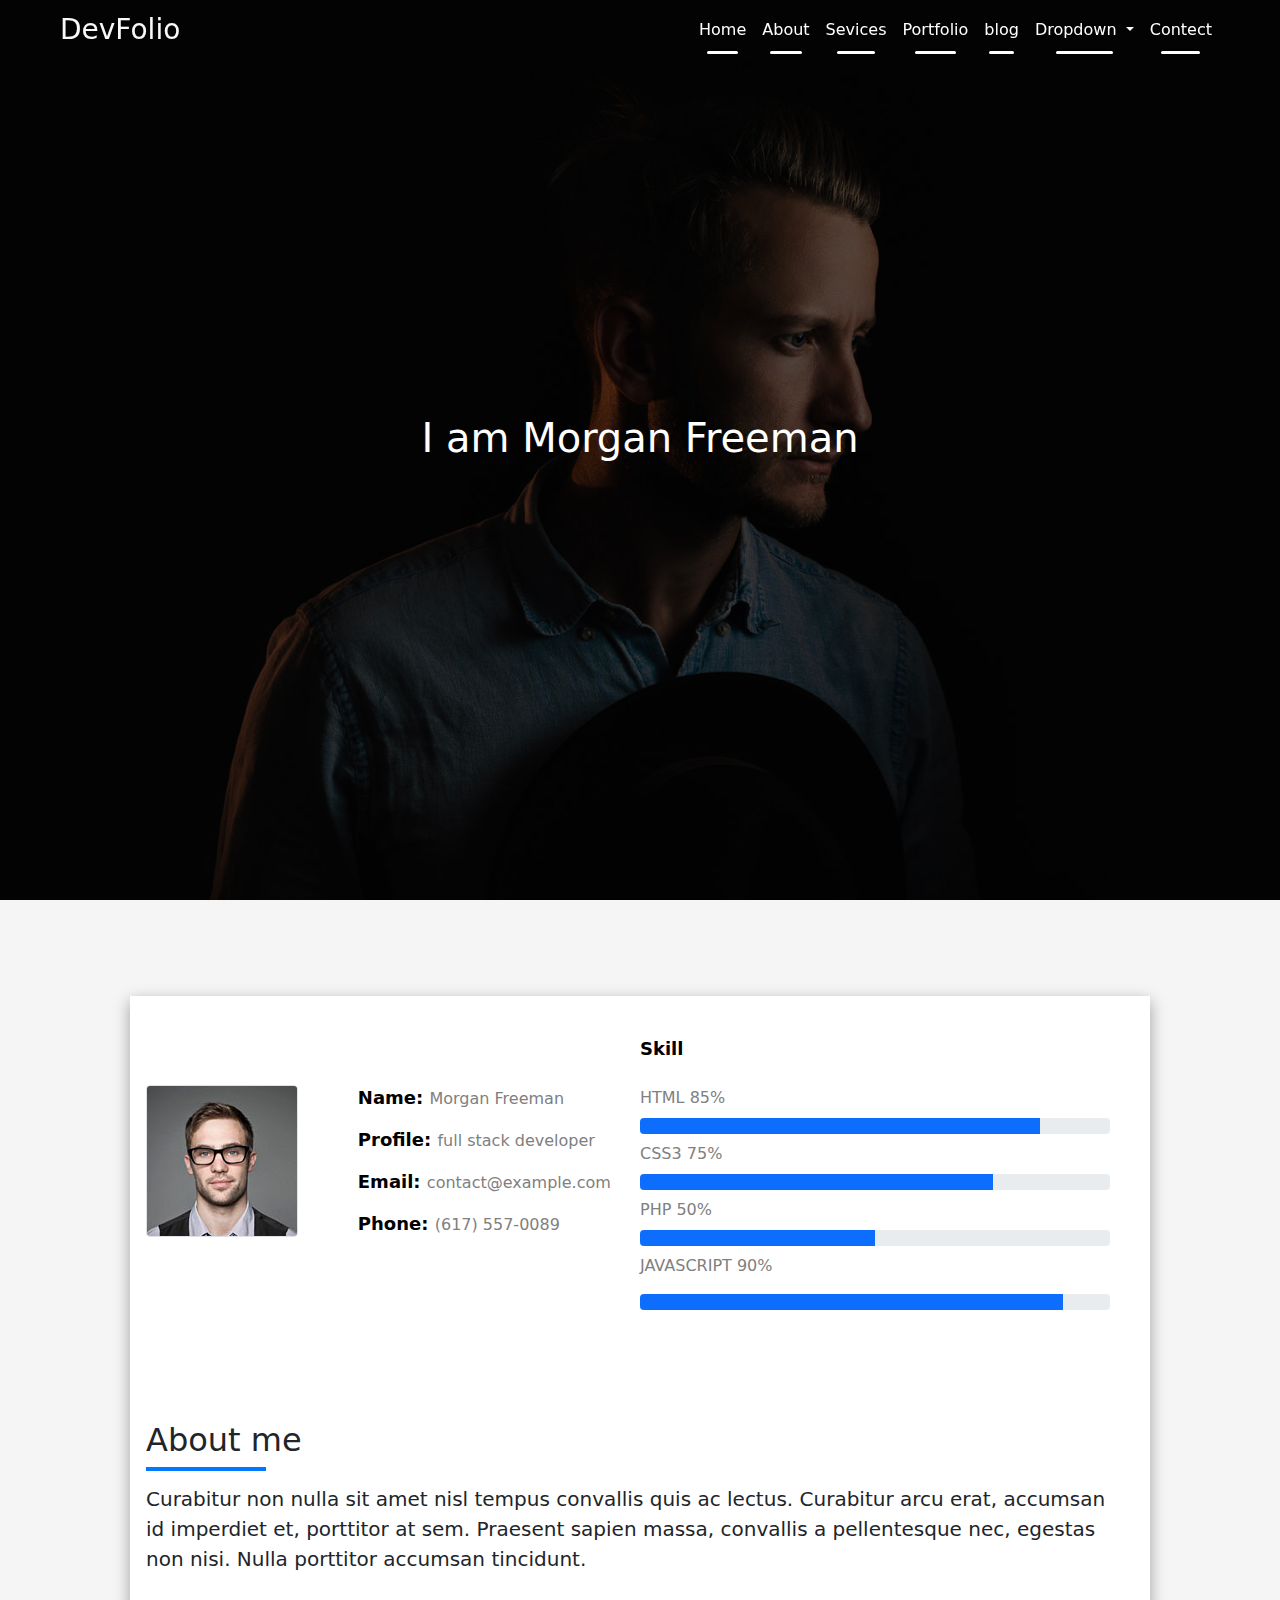
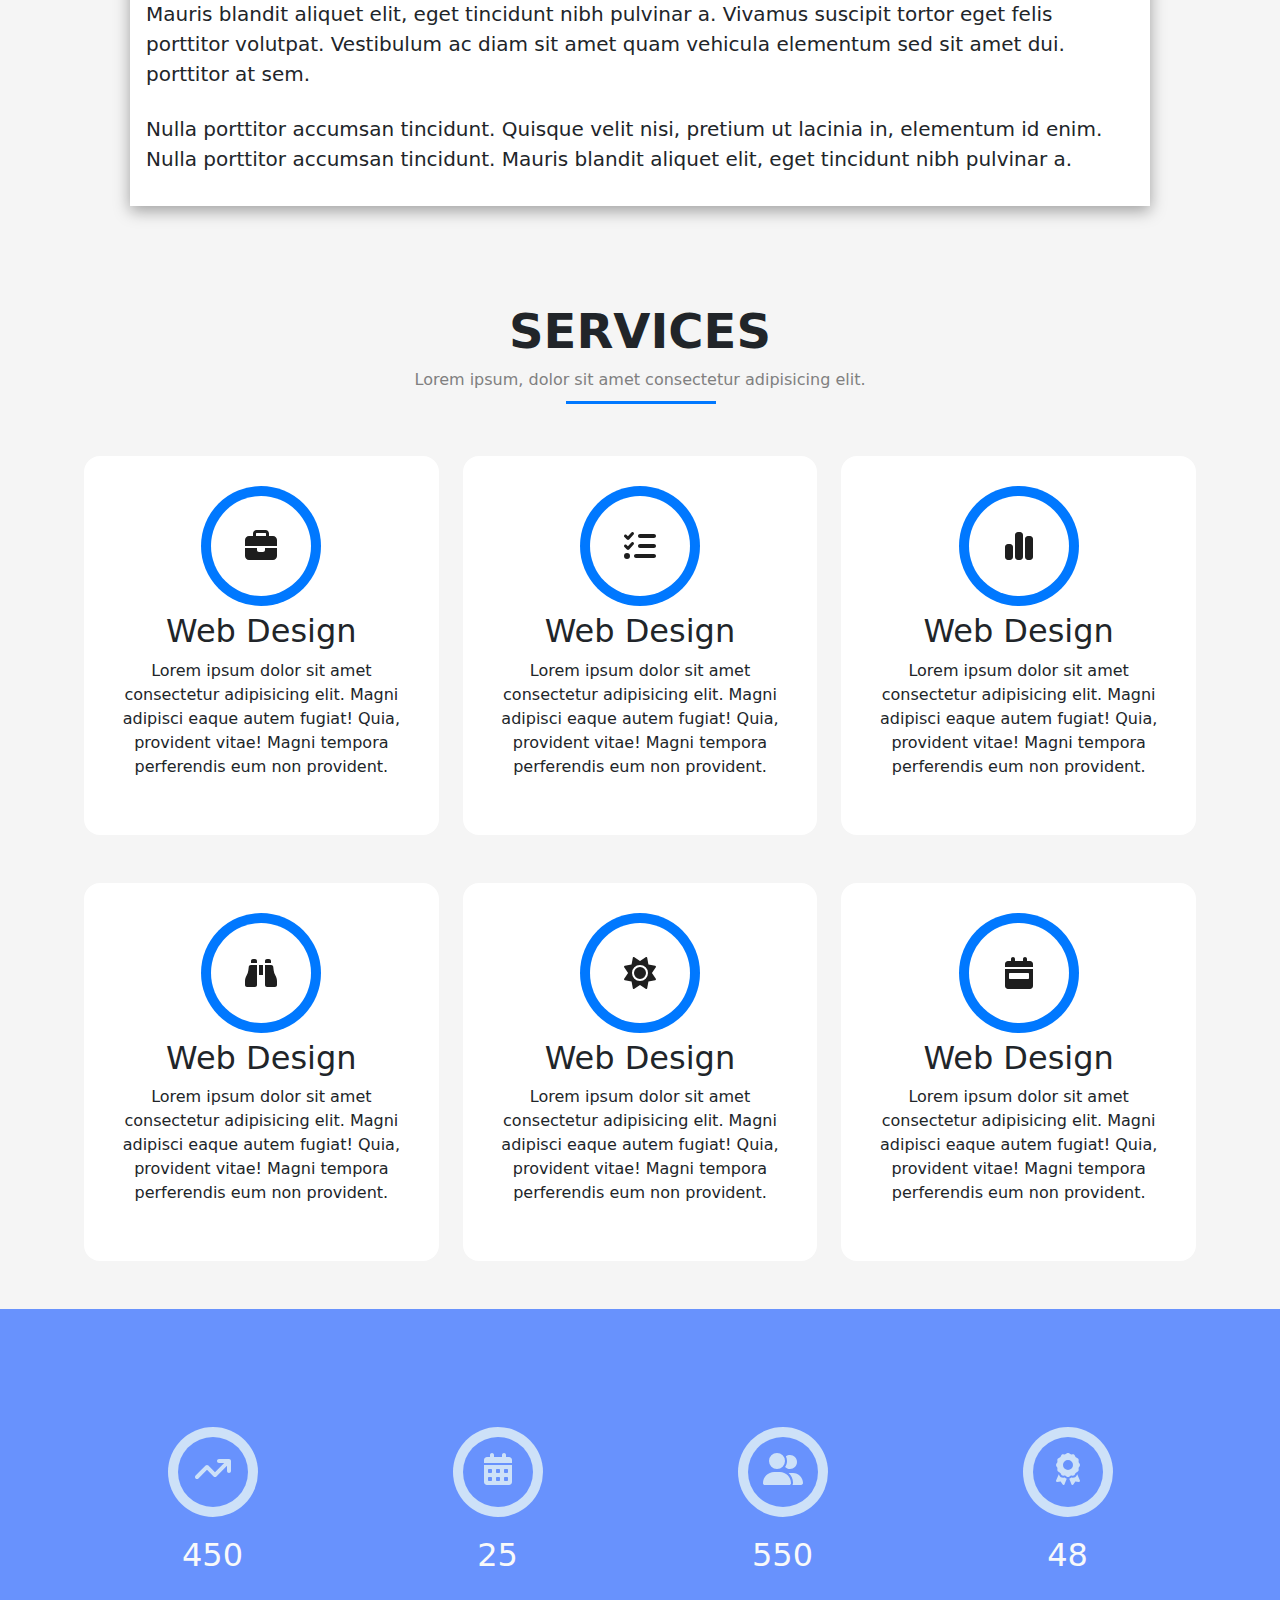
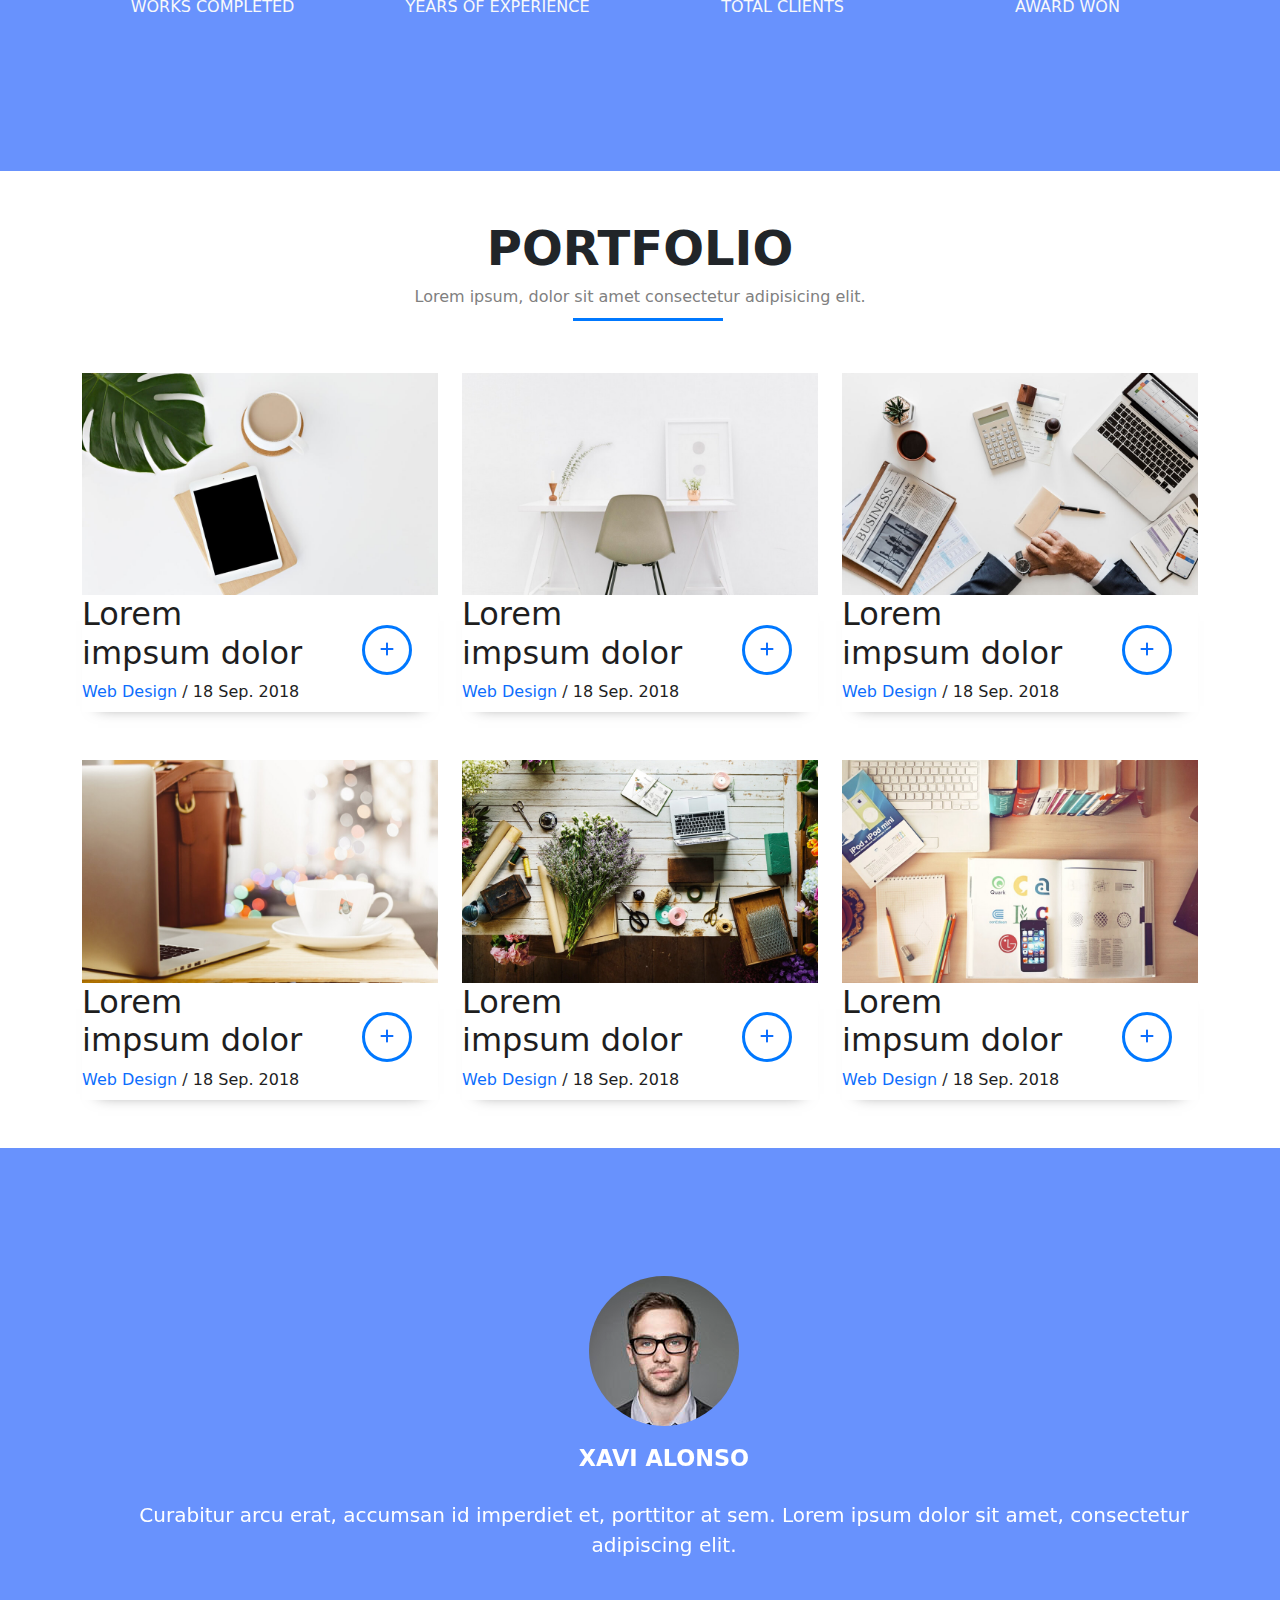
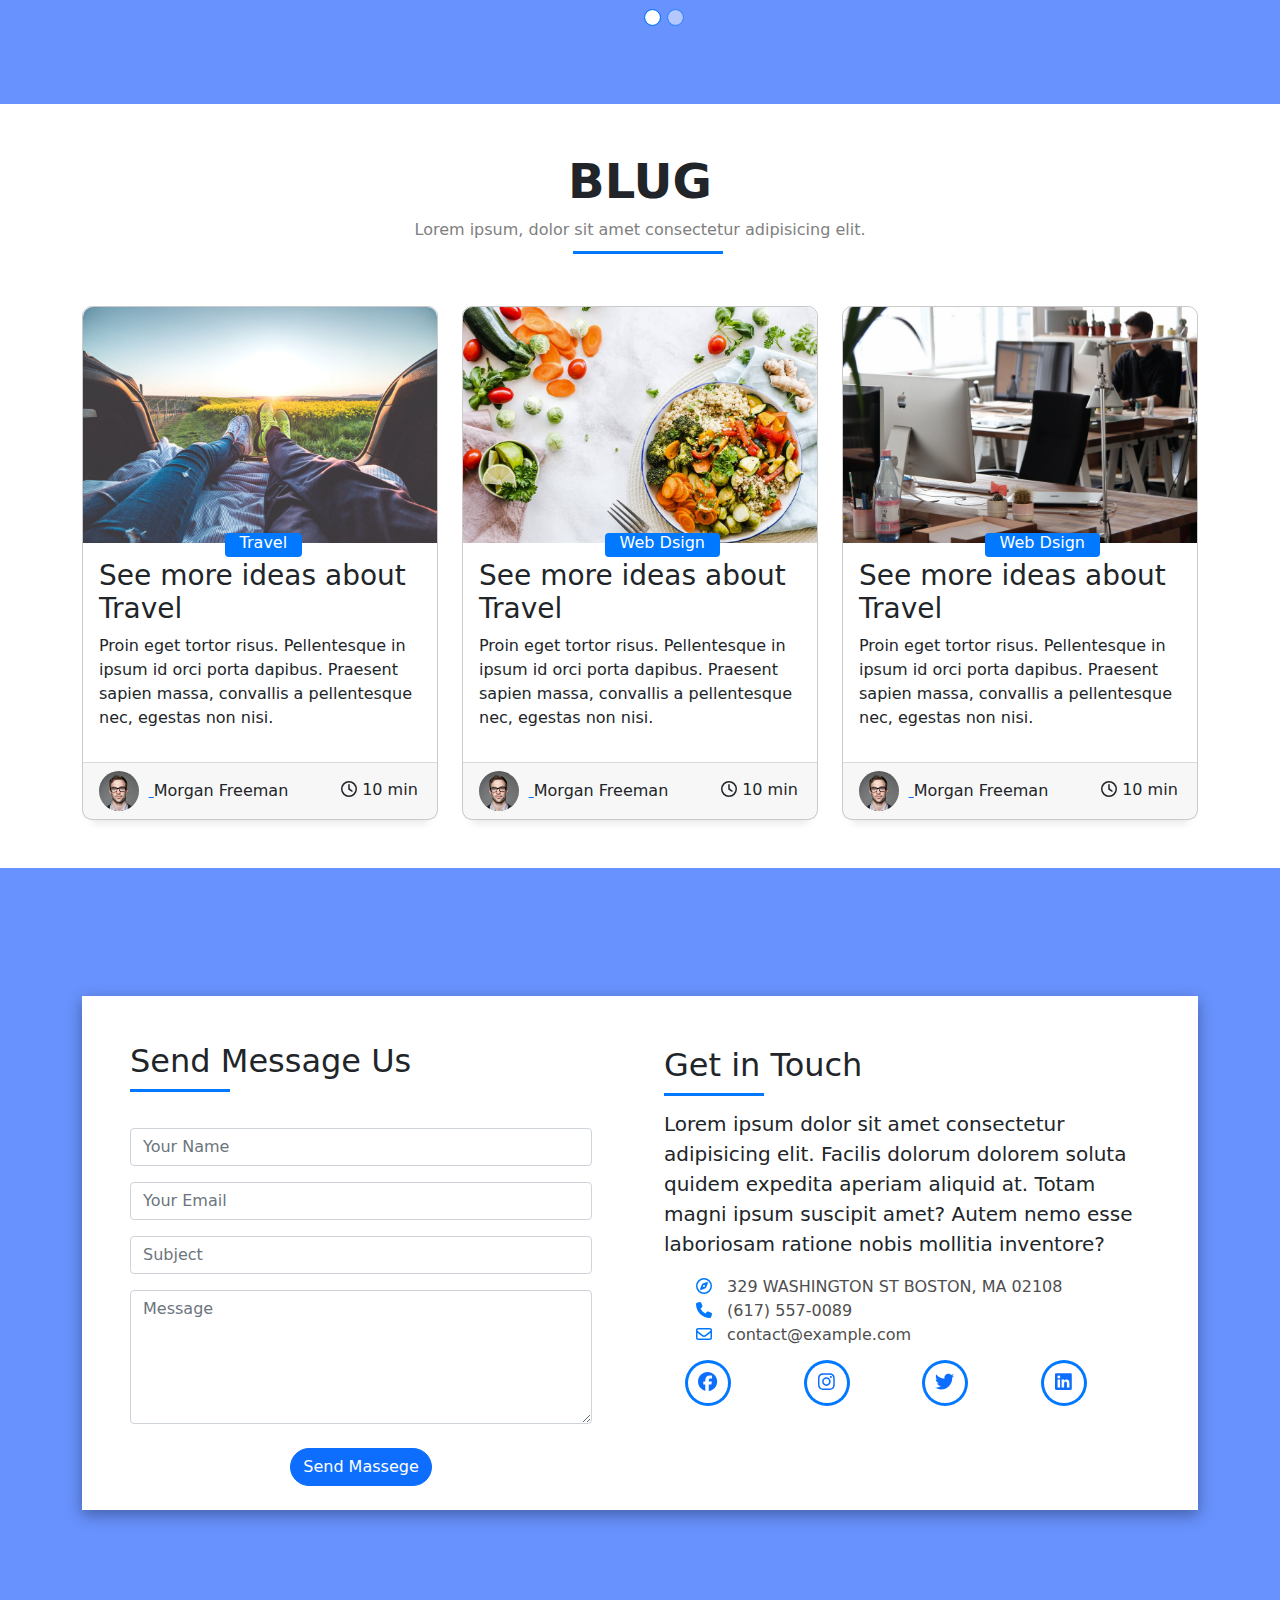
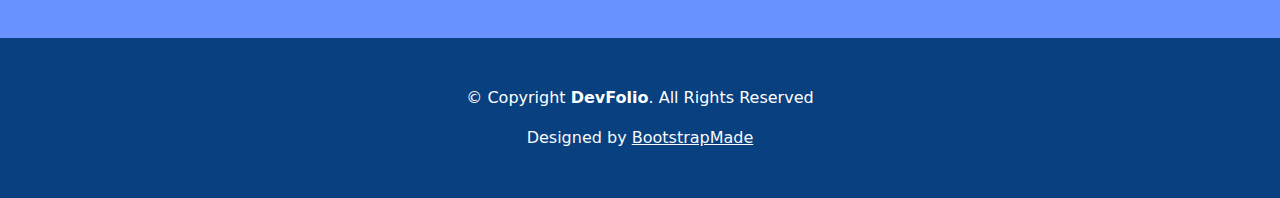
==== commit 330b2bf3: "Devolio" ====
--- a/index.html
+++ b/index.html
@@ -79,15 +79,14 @@
     <section id="About" class="sec2 sect-pt4 router pt-5 ">
         <div class="container">
             <div class="row p-5 ">
-                <div class="col-sm-12">
+                <div class=" col-sm-12">
                     <div class="box-shadow-full p-3">
-                        <div class="row">
-                            <div class="col-md-12">
-                                <div class="row">
+                        <div class="row flex-column flex-md-row align-items-center col-md-12">
+                                <div class="col-lg-6 d-flex flex-column flex-md-row gap-3">
                                     <div class="col-sm-6 col-md-5">
-                                        <img src="Images/testimonial-2.jpg" alt="" class="image-fluid rounder">
+                                        <img src="Images/testimonial-2.jpg" alt="" class="image-fluid border rounded-2">
                                     </div>
-                                    <div class="col-sm-6 col-md-7">
+                                    <div class="col-sm-6 col-lg-7">
                                         <div class="about-info">
                                             <p><span class="title-s">Name: </span> <span>Morgan Freeman</span></p>
                                             <p><span class="title-s">Profile: </span> <span>full stack developer</span></p>
@@ -96,7 +95,7 @@
                                           </div>
                                     </div>
                                 </div>
-                                <div class="skills">
+                                <div class="skills col-lg-6">
                                     <p class="title-s my-4">Skill</p>
                                     <span>HTML</span>
                                     <span class="pull-right">85%</span>
@@ -120,7 +119,6 @@
                                       </div>
 
                                 </div>
-                            </div>
                             <div class="col-md-12">
                                 <div class="about-me pt-4 pt-md-0">
                                     <div class="title-box-2">
